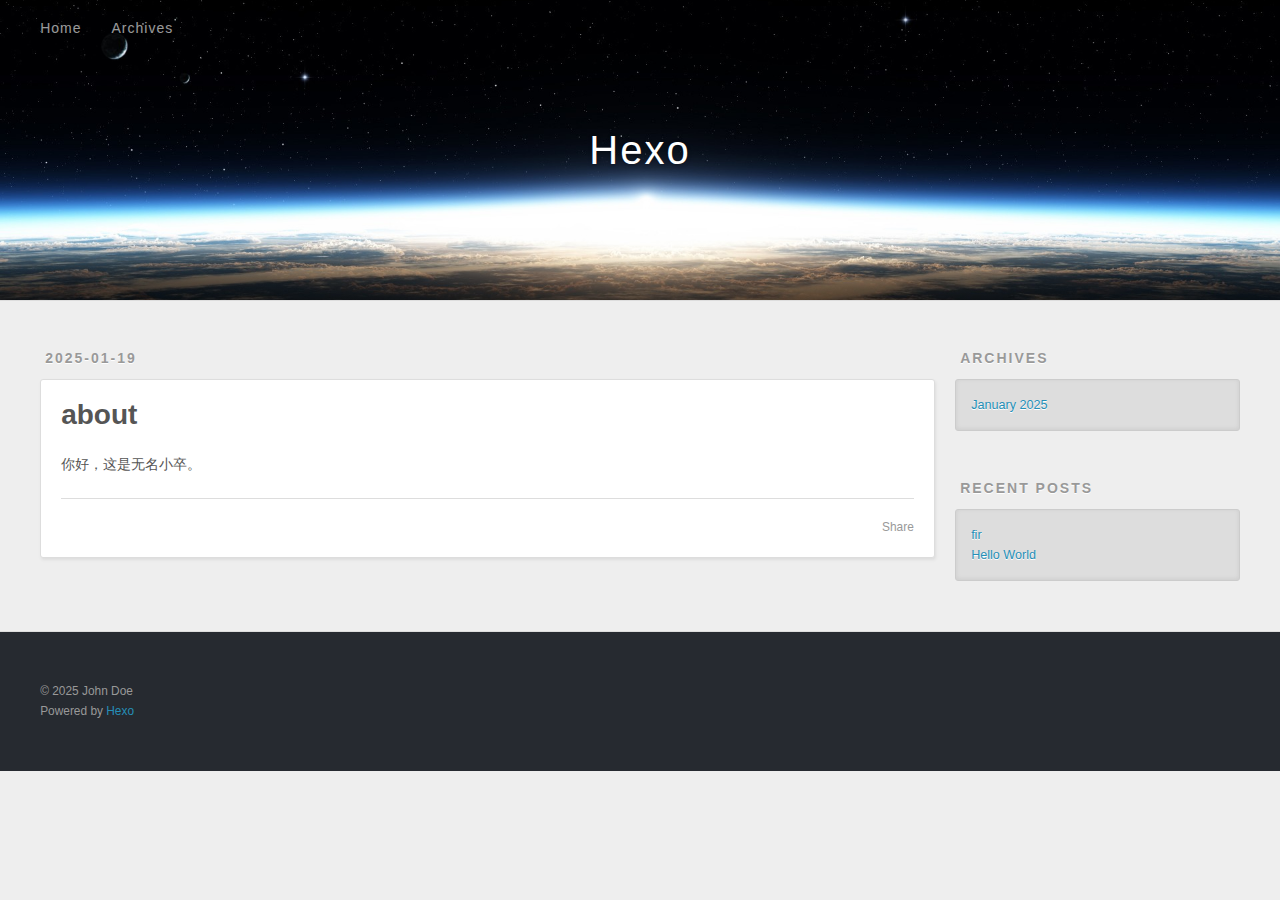
==== about/index.html @ 4dc83d2c "Site updated: 2025-01-19 17:12:19" ====
<!DOCTYPE html>
<html>
<head>
  <meta charset="utf-8">
  
  
  <title>about | Hexo</title>
  <meta name="viewport" content="width=device-width, initial-scale=1, shrink-to-fit=no">
  <meta name="description" content="你好，这是无名小卒。">
<meta property="og:type" content="website">
<meta property="og:title" content="about">
<meta property="og:url" content="http://example.com/about/index.html">
<meta property="og:site_name" content="Hexo">
<meta property="og:description" content="你好，这是无名小卒。">
<meta property="og:locale" content="en_US">
<meta property="article:published_time" content="2025-01-19T09:11:33.802Z">
<meta property="article:modified_time" content="2025-01-19T09:11:33.802Z">
<meta property="article:author" content="John Doe">
<meta name="twitter:card" content="summary">
  
    <link rel="alternate" href="/atom.xml" title="Hexo" type="application/atom+xml">
  
  
    <link rel="shortcut icon" href="/favicon.png">
  
  
  
<link rel="stylesheet" href="/css/style.css">

  
    
<link rel="stylesheet" href="/fancybox/jquery.fancybox.min.css">

  
  
<meta name="generator" content="Hexo 7.3.0"></head>

<body>
  <div id="container">
    <div id="wrap">
      <header id="header">
  <div id="banner"></div>
  <div id="header-outer" class="outer">
    <div id="header-title" class="inner">
      <h1 id="logo-wrap">
        <a href="/" id="logo">Hexo</a>
      </h1>
      
    </div>
    <div id="header-inner" class="inner">
      <nav id="main-nav">
        <a id="main-nav-toggle" class="nav-icon"><span class="fa fa-bars"></span></a>
        
          <a class="main-nav-link" href="/">Home</a>
        
          <a class="main-nav-link" href="/archives">Archives</a>
        
      </nav>
      <nav id="sub-nav">
        
        
          <a class="nav-icon" href="/atom.xml" title="RSS Feed"><span class="fa fa-rss"></span></a>
        
        <a class="nav-icon nav-search-btn" title="Search"><span class="fa fa-search"></span></a>
      </nav>
      <div id="search-form-wrap">
        <form action="//google.com/search" method="get" accept-charset="UTF-8" class="search-form"><input type="search" name="q" class="search-form-input" placeholder="Search"><button type="submit" class="search-form-submit">&#xF002;</button><input type="hidden" name="sitesearch" value="http://example.com"></form>
      </div>
    </div>
  </div>
</header>

      <div class="outer">
        <section id="main"><article id="about-" class="h-entry article article-type-about" itemprop="blogPost" itemscope itemtype="https://schema.org/BlogPosting">
  <div class="article-meta">
    <a href="/about/index.html" class="article-date">
  <time class="dt-published" datetime="2025-01-19T09:11:33.802Z" itemprop="datePublished">2025-01-19</time>
</a>
    
  </div>
  <div class="article-inner">
    
    
      <header class="article-header">
        
  
    <h1 class="p-name article-title" itemprop="headline name">
      about
    </h1>
  

      </header>
    
    <div class="e-content article-entry" itemprop="articleBody">
      
        <p>你好，这是无名小卒。</p>

      
    </div>
    <footer class="article-footer">
      <a data-url="http://example.com/about/index.html" data-id="cm63ef11t0000w0r588l9bhbb" data-title="about" class="article-share-link"><span class="fa fa-share">Share</span></a>
      
      
      
    </footer>
  </div>
  
    
  
</article>


</section>
        
          <aside id="sidebar">
  
    

  
    

  
    
  
    
  <div class="widget-wrap">
    <h3 class="widget-title">Archives</h3>
    <div class="widget">
      <ul class="archive-list"><li class="archive-list-item"><a class="archive-list-link" href="/archives/2025/01/">January 2025</a></li></ul>
    </div>
  </div>


  
    
  <div class="widget-wrap">
    <h3 class="widget-title">Recent Posts</h3>
    <div class="widget">
      <ul>
        
          <li>
            <a href="/2025/01/19/fir/">fir</a>
          </li>
        
          <li>
            <a href="/2025/01/18/hello-world/">Hello World</a>
          </li>
        
      </ul>
    </div>
  </div>

  
</aside>
        
      </div>
      <footer id="footer">
  
  <div class="outer">
    <div id="footer-info" class="inner">
      
      &copy; 2025 John Doe<br>
      Powered by <a href="https://hexo.io/" target="_blank">Hexo</a>
    </div>
  </div>
</footer>

    </div>
    <nav id="mobile-nav">
  
    <a href="/" class="mobile-nav-link">Home</a>
  
    <a href="/archives" class="mobile-nav-link">Archives</a>
  
</nav>
    


<script src="/js/jquery-3.6.4.min.js"></script>



  
<script src="/fancybox/jquery.fancybox.min.js"></script>




<script src="/js/script.js"></script>





  </div>
</body>
</html>
---- css/style.css ----
body {
  width: 100%;
}
body:before,
body:after {
  content: "";
  display: table;
}
body:after {
  clear: both;
}
html,
body,
div,
span,
applet,
object,
iframe,
h1,
h2,
h3,
h4,
h5,
h6,
p,
blockquote,
pre,
a,
abbr,
acronym,
address,
big,
cite,
code,
del,
dfn,
em,
img,
ins,
kbd,
q,
s,
samp,
small,
strike,
strong,
sub,
sup,
tt,
var,
dl,
dt,
dd,
ol,
ul,
li,
fieldset,
form,
label,
legend,
table,
caption,
tbody,
tfoot,
thead,
tr,
th,
td {
  margin: 0;
  padding: 0;
  border: 0;
  outline: 0;
  font-weight: inherit;
  font-style: inherit;
  font-family: inherit;
  font-size: 100%;
  vertical-align: baseline;
}
body {
  line-height: 1;
  color: #000;
  background: #fff;
}
ol,
ul {
  list-style: none;
}
table {
  border-collapse: separate;
  border-spacing: 0;
  vertical-align: middle;
}
caption,
th,
td {
  text-align: left;
  font-weight: normal;
  vertical-align: middle;
}
a img {
  border: none;
}
input,
button {
  margin: 0;
  padding: 0;
}
input::-moz-focus-inner,
button::-moz-focus-inner {
  border: 0;
  padding: 0;
}
html,
body,
#container {
  height: 100%;
}
body {
  background: #eee;
  font: 14px -apple-system, BlinkMacSystemFont, "Segoe UI", "Roboto", "Oxygen", "Ubuntu", "Cantarell", "Fira Sans", "Droid Sans", "Helvetica Neue", sans-serif;
  -webkit-text-size-adjust: 100%;
}
.outer {
  max-width: 1220px;
  margin: 0 auto;
  padding: 0 20px;
}
.outer:before,
.outer:after {
  content: "";
  display: table;
}
.outer:after {
  clear: both;
}
.inner {
  display: inline;
  float: left;
  width: 98.33333333333333%;
  margin: 0 0.833333333333333%;
}
.left,
.alignleft {
  float: left;
}
.right,
.alignright {
  float: right;
}
.clear {
  clear: both;
}
#container {
  position: relative;
}
.mobile-nav-on {
  overflow: hidden;
}
#wrap {
  height: 100%;
  width: 100%;
  position: absolute;
  top: 0;
  left: 0;
  -webkit-transition: 0.2s ease-out;
  -moz-transition: 0.2s ease-out;
  -ms-transition: 0.2s ease-out;
  transition: 0.2s ease-out;
  z-index: 1;
  background: #eee;
}
.mobile-nav-on #wrap {
  left: 280px;
}
@media screen and (min-width: 768px) {
  #main {
    display: inline;
    float: left;
    width: 73.33333333333333%;
    margin: 0 0.833333333333333%;
  }
}
.article-date,
.article-category-link,
.archive-year,
.widget-title {
  text-decoration: none;
  text-transform: uppercase;
  letter-spacing: 2px;
  color: #999;
  margin-bottom: 1em;
  margin-left: 5px;
  line-height: 1em;
  text-shadow: 0 1px #fff;
  font-weight: bold;
}
.article-inner,
.archive-article-inner {
  background: #fff;
  -webkit-box-shadow: 1px 2px 3px #ddd;
  box-shadow: 1px 2px 3px #ddd;
  border: 1px solid #ddd;
  border-radius: 3px;
}
.article-entry h1,
.widget h1 {
  font-size: 2em;
}
.article-entry h2,
.widget h2 {
  font-size: 1.5em;
}
.article-entry h3,
.widget h3 {
  font-size: 1.3em;
}
.article-entry h4,
.widget h4 {
  font-size: 1.2em;
}
.article-entry h5,
.widget h5 {
  font-size: 1em;
}
.article-entry h6,
.widget h6 {
  font-size: 1em;
  color: #999;
}
.article-entry hr,
.widget hr {
  border: 1px dashed #ddd;
}
.article-entry strong,
.widget strong {
  font-weight: bold;
}
.article-entry em,
.widget em,
.article-entry cite,
.widget cite {
  font-style: italic;
}
.article-entry sup,
.widget sup,
.article-entry sub,
.widget sub {
  font-size: 0.75em;
  line-height: 0;
  position: relative;
  vertical-align: baseline;
}
.article-entry sup,
.widget sup {
  top: -0.5em;
}
.article-entry sub,
.widget sub {
  bottom: -0.2em;
}
.article-entry small,
.widget small {
  font-size: 0.85em;
}
.article-entry acronym,
.widget acronym,
.article-entry abbr,
.widget abbr {
  border-bottom: 1px dotted;
}
.article-entry ul,
.widget ul,
.article-entry ol,
.widget ol,
.article-entry dl,
.widget dl {
  margin: 0 20px;
  line-height: 1.6em;
}
.article-entry ul ul,
.widget ul ul,
.article-entry ol ul,
.widget ol ul,
.article-entry ul ol,
.widget ul ol,
.article-entry ol ol,
.widget ol ol {
  margin-top: 0;
  margin-bottom: 0;
}
.article-entry ul,
.widget ul {
  list-style: disc;
}
.article-entry ol,
.widget ol {
  list-style: decimal;
}
.article-entry dt,
.widget dt {
  font-weight: bold;
}
#header {
  height: 300px;
  position: relative;
  border-bottom: 1px solid #ddd;
}
#header:before,
#header:after {
  content: "";
  position: absolute;
  left: 0;
  right: 0;
  height: 40px;
}
#header:before {
  top: 0;
  background: -webkit-linear-gradient(rgba(0,0,0,0.2), transparent);
  background: -moz-linear-gradient(rgba(0,0,0,0.2), transparent);
  background: -ms-linear-gradient(rgba(0,0,0,0.2), transparent);
  background: linear-gradient(rgba(0,0,0,0.2), transparent);
}
#header:after {
  bottom: 0;
  background: -webkit-linear-gradient(transparent, rgba(0,0,0,0.2));
  background: -moz-linear-gradient(transparent, rgba(0,0,0,0.2));
  background: -ms-linear-gradient(transparent, rgba(0,0,0,0.2));
  background: linear-gradient(transparent, rgba(0,0,0,0.2));
}
#header-outer {
  height: 100%;
  position: relative;
}
#header-inner {
  position: relative;
  overflow: hidden;
}
#banner {
  position: absolute;
  top: 0;
  left: 0;
  width: 100%;
  height: 100%;
  background: url("images/banner.jpg") center #000;
  background-size: cover;
  z-index: -1;
}
#header-title {
  text-align: center;
  height: 40px;
  position: absolute;
  top: 50%;
  left: 0;
  margin-top: -20px;
}
#logo,
#subtitle {
  text-decoration: none;
  color: #fff;
  font-weight: 300;
  text-shadow: 0 1px 4px rgba(0,0,0,0.3);
}
#logo {
  font-size: 40px;
  line-height: 40px;
  letter-spacing: 2px;
}
#subtitle {
  font-size: 16px;
  line-height: 16px;
  letter-spacing: 1px;
}
#subtitle-wrap {
  margin-top: 16px;
}
#main-nav {
  float: left;
  margin-left: -15px;
}
.nav-icon,
.main-nav-link {
  float: left;
  color: #fff;
  opacity: 0.6;
  text-decoration: none;
  text-shadow: 0 1px rgba(0,0,0,0.2);
  -webkit-transition: opacity 0.2s;
  -moz-transition: opacity 0.2s;
  -ms-transition: opacity 0.2s;
  transition: opacity 0.2s;
  display: block;
  padding: 20px 15px;
}
.nav-icon:hover,
.main-nav-link:hover {
  opacity: 1;
}
.nav-icon {
  text-align: center;
  font-size: 14px;
  width: 14px;
  height: 14px;
  padding: 20px 15px;
  position: relative;
  cursor: pointer;
}
.main-nav-link {
  font-weight: 300;
  letter-spacing: 1px;
}
@media screen and (max-width: 479px) {
  .main-nav-link {
    display: none;
  }
}
#main-nav-toggle {
  display: none;
}
@media screen and (max-width: 479px) {
  #main-nav-toggle {
    display: block;
  }
}
#sub-nav {
  float: right;
  margin-right: -15px;
}
#search-form-wrap {
  position: absolute;
  top: 15px;
  width: 150px;
  height: 30px;
  right: -150px;
  opacity: 0;
  -webkit-transition: 0.2s ease-out;
  -moz-transition: 0.2s ease-out;
  -ms-transition: 0.2s ease-out;
  transition: 0.2s ease-out;
}
#search-form-wrap.on {
  opacity: 1;
  right: 0;
}
@media screen and (max-width: 479px) {
  #search-form-wrap {
    width: 100%;
    right: -100%;
  }
}
.search-form {
  position: absolute;
  top: 0;
  left: 0;
  right: 0;
  background: #fff;
  padding: 5px 15px;
  border-radius: 15px;
  -webkit-box-shadow: 0 0 10px rgba(0,0,0,0.3);
  box-shadow: 0 0 10px rgba(0,0,0,0.3);
}
.search-form-input {
  border: none;
  background: none;
  color: #555;
  width: 100%;
  font: 13px -apple-system, BlinkMacSystemFont, "Segoe UI", "Roboto", "Oxygen", "Ubuntu", "Cantarell", "Fira Sans", "Droid Sans", "Helvetica Neue", sans-serif;
  outline: none;
}
.search-form-input::-webkit-search-results-decoration,
.search-form-input::-webkit-search-cancel-button {
  -webkit-appearance: none;
}
.search-form-submit {
  position: absolute;
  top: 50%;
  right: 10px;
  margin-top: -7px;
  font: 13px ForkAwesome;
  border: none;
  background: none;
  color: #bbb;
  cursor: pointer;
}
.search-form-submit:hover,
.search-form-submit:focus {
  color: #777;
}
.article {
  margin: 50px 0;
}
.article-inner {
  overflow: hidden;
}
.article-meta:before,
.article-meta:after {
  content: "";
  display: table;
}
.article-meta:after {
  clear: both;
}
.article-date {
  float: left;
}
.article-category {
  float: left;
  line-height: 1em;
  color: #ccc;
  text-shadow: 0 1px #fff;
  margin-left: 8px;
}
.article-category:before {
  content: "\2022";
}
.article-category-link {
  margin: 0 12px 1em;
}
.article-header {
  padding: 20px 20px 0;
}
.article-title {
  text-decoration: none;
  font-size: 2em;
  font-weight: bold;
  color: #555;
  line-height: 1.1em;
  -webkit-transition: color 0.2s;
  -moz-transition: color 0.2s;
  -ms-transition: color 0.2s;
  transition: color 0.2s;
}
a.article-title:hover {
  color: #258fb8;
}
.article-entry {
  color: #555;
  padding: 0 20px;
}
.article-entry:before,
.article-entry:after {
  content: "";
  display: table;
}
.article-entry:after {
  clear: both;
}
.article-entry p,
.article-entry table {
  line-height: 1.6em;
  margin: 1.6em 0;
}
.article-entry h1,
.article-entry h2,
.article-entry h3,
.article-entry h4,
.article-entry h5,
.article-entry h6 {
  font-weight: bold;
}
.article-entry h1,
.article-entry h2,
.article-entry h3,
.article-entry h4,
.article-entry h5,
.article-entry h6 {
  line-height: 1.1em;
  margin: 1.1em 0;
}
.article-entry a {
  color: #258fb8;
  text-decoration: none;
}
.article-entry a:hover {
  text-decoration: underline;
}
.article-entry ul,
.article-entry ol,
.article-entry dl {
  margin-top: 1.6em;
  margin-bottom: 1.6em;
}
.article-entry img,
.article-entry video {
  max-width: 100%;
  height: auto;
  display: block;
  margin: auto;
}
.article-entry iframe {
  border: none;
}
.article-entry table {
  width: 100%;
  border-collapse: collapse;
  border-spacing: 0;
}
.article-entry th {
  font-weight: bold;
  border-bottom: 3px solid #ddd;
  padding-bottom: 0.5em;
}
.article-entry td {
  border-bottom: 1px solid #ddd;
  padding: 10px 0;
}
.article-entry blockquote {
  font-family: Georgia, "Times New Roman", serif;
  margin: 1.6em 20px;
  text-align: center;
}
.article-entry blockquote footer {
  font-size: 14px;
  margin: 1.6em 0;
  font-family: -apple-system, BlinkMacSystemFont, "Segoe UI", "Roboto", "Oxygen", "Ubuntu", "Cantarell", "Fira Sans", "Droid Sans", "Helvetica Neue", sans-serif;
}
.article-entry blockquote footer cite:before {
  content: "—";
  padding: 0 0.5em;
}
.article-entry .pullquote {
  text-align: left;
  width: 45%;
  margin: 0;
}
.article-entry .pullquote.left {
  margin-left: 0.5em;
  margin-right: 1em;
}
.article-entry .pullquote.right {
  margin-right: 0.5em;
  margin-left: 1em;
}
.article-entry .caption {
  color: #999;
  display: block;
  font-size: 0.9em;
  margin-top: 0.5em;
  position: relative;
  text-align: center;
}
.article-entry .video-container {
  position: relative;
  padding-top: 56.25%;
  height: 0;
  overflow: hidden;
}
.article-entry .video-container iframe,
.article-entry .video-container object,
.article-entry .video-container embed {
  position: absolute;
  top: 0;
  left: 0;
  width: 100%;
  height: 100%;
  margin-top: 0;
}
.article-more-link a {
  display: inline-block;
  line-height: 1em;
  padding: 6px 15px;
  border-radius: 15px;
  background: #eee;
  color: #999;
  text-shadow: 0 1px #fff;
  text-decoration: none;
}
.article-more-link a:hover {
  background: #258fb8;
  color: #fff;
  text-decoration: none;
  text-shadow: 0 1px #1e7293;
}
.article-footer {
  font-size: 0.85em;
  line-height: 1.6em;
  border-top: 1px solid #ddd;
  padding-top: 1.6em;
  margin: 0 20px 20px;
}
.article-footer:before,
.article-footer:after {
  content: "";
  display: table;
}
.article-footer:after {
  clear: both;
}
.article-footer a {
  color: #999;
  text-decoration: none;
}
.article-footer a:hover {
  color: #555;
}
.article-tag-list-item {
  float: left;
  margin-right: 10px;
}
.article-tag-list-link:before {
  content: "#";
}
.article-comment-link {
  float: right;
}
.article-comment-link:before {
  padding-right: 8px;
}
.article-share-link {
  cursor: pointer;
  float: right;
  margin-left: 20px;
}
.article-share-link:before {
  padding-right: 6px;
}
#article-nav {
  position: relative;
}
#article-nav:before,
#article-nav:after {
  content: "";
  display: table;
}
#article-nav:after {
  clear: both;
}
@media screen and (min-width: 768px) {
  #article-nav {
    margin: 50px 0;
  }
  #article-nav:before {
    width: 8px;
    height: 8px;
    position: absolute;
    top: 50%;
    left: 50%;
    margin-top: -4px;
    margin-left: -4px;
    content: "";
    border-radius: 50%;
    background: #ddd;
    -webkit-box-shadow: 0 1px 2px #fff;
    box-shadow: 0 1px 2px #fff;
  }
}
.article-nav-link-wrap {
  text-decoration: none;
  text-shadow: 0 1px #fff;
  color: #999;
  -webkit-box-sizing: border-box;
  -moz-box-sizing: border-box;
  box-sizing: border-box;
  margin-top: 50px;
  text-align: center;
  display: block;
}
.article-nav-link-wrap:hover {
  color: #555;
}
@media screen and (min-width: 768px) {
  .article-nav-link-wrap {
    width: 50%;
    margin-top: 0;
  }
}
@media screen and (min-width: 768px) {
  #article-nav-newer {
    float: left;
    text-align: right;
    padding-right: 20px;
  }
}
@media screen and (min-width: 768px) {
  #article-nav-older {
    float: right;
    text-align: left;
    padding-left: 20px;
  }
}
.article-nav-caption {
  text-transform: uppercase;
  letter-spacing: 2px;
  color: #ddd;
  line-height: 1em;
  font-weight: bold;
}
#article-nav-newer .article-nav-caption {
  margin-right: -2px;
}
.article-nav-title {
  font-size: 0.85em;
  line-height: 1.6em;
  margin-top: 0.5em;
}
.article-share-box {
  position: absolute;
  display: none;
  background: #fff;
  -webkit-box-shadow: 1px 2px 10px rgba(0,0,0,0.2);
  box-shadow: 1px 2px 10px rgba(0,0,0,0.2);
  border-radius: 3px;
  margin-left: -145px;
  overflow: hidden;
  z-index: 1;
}
.article-share-box.on {
  display: block;
}
.article-share-input {
  width: 100%;
  background: none;
  -webkit-box-sizing: border-box;
  -moz-box-sizing: border-box;
  box-sizing: border-box;
  font: 14px -apple-system, BlinkMacSystemFont, "Segoe UI", "Roboto", "Oxygen", "Ubuntu", "Cantarell", "Fira Sans", "Droid Sans", "Helvetica Neue", sans-serif;
  padding: 0 15px;
  color: #555;
  outline: none;
  border: 1px solid #ddd;
  border-radius: 3px 3px 0 0;
  height: 36px;
  line-height: 36px;
}
.article-share-links {
  background: #eee;
}
.article-share-links:before,
.article-share-links:after {
  content: "";
  display: table;
}
.article-share-links:after {
  clear: both;
}
.article-share-twitter,
.article-share-facebook,
.article-share-pinterest,
.article-share-linkedin {
  width: 50px;
  height: 36px;
  display: block;
  float: left;
  position: relative;
  color: #999;
  text-shadow: 0 1px #fff;
}
.article-share-twitter:before,
.article-share-facebook:before,
.article-share-pinterest:before,
.article-share-linkedin:before {
  font-size: 20px;
  width: 20px;
  height: 20px;
  position: absolute;
  top: 50%;
  left: 50%;
  margin-top: -10px;
  margin-left: -10px;
  text-align: center;
}
.article-share-twitter:hover,
.article-share-facebook:hover,
.article-share-pinterest:hover,
.article-share-linkedin:hover {
  color: #fff;
}
.article-share-twitter:hover {
  background: #00aced;
  text-shadow: 0 1px #008abe;
}
.article-share-facebook:hover {
  background: #3b5998;
  text-shadow: 0 1px #2f477a;
}
.article-share-pinterest:hover {
  background: #cb2027;
  text-shadow: 0 1px #a21a1f;
}
.article-share-linkedin:hover {
  background: #0077b5;
  text-shadow: 0 1px #005f91;
}
.article-gallery {
  background: #000;
  position: relative;
}
.article-gallery-photos {
  position: relative;
  overflow: hidden;
}
.article-gallery-img {
  display: none;
  max-width: 100%;
}
.article-gallery-img:first-child {
  display: block;
}
.article-gallery-img.loaded {
  position: absolute;
  display: block;
}
.article-gallery-img img {
  display: block;
  max-width: 100%;
  margin: 0 auto;
}
#comments {
  background: #fff;
  -webkit-box-shadow: 1px 2px 3px #ddd;
  box-shadow: 1px 2px 3px #ddd;
  padding: 20px;
  border: 1px solid #ddd;
  border-radius: 3px;
  margin: 50px 0;
}
#comments a {
  color: #258fb8;
}
.archives-wrap {
  margin: 50px 0;
}
.archives:before,
.archives:after {
  content: "";
  display: table;
}
.archives:after {
  clear: both;
}
.archive-year-wrap {
  margin-bottom: 1em;
}
.archives {
  -webkit-column-gap: 10px;
  -moz-column-gap: 10px;
  column-gap: 10px;
}
@media screen and (min-width: 480px) and (max-width: 767px) {
  .archives {
    -webkit-column-count: 2;
    -moz-column-count: 2;
    column-count: 2;
  }
}
@media screen and (min-width: 768px) {
  .archives {
    -webkit-column-count: 3;
    -moz-column-count: 3;
    column-count: 3;
  }
}
.archive-article {
  -webkit-column-break-inside: avoid;
  page-break-inside: avoid;
  overflow: hidden;
  break-inside: avoid-column;
}
.archive-article-inner {
  padding: 10px;
  margin-bottom: 15px;
}
.archive-article-title {
  text-decoration: none;
  font-weight: bold;
  color: #555;
  -webkit-transition: color 0.2s;
  -moz-transition: color 0.2s;
  -ms-transition: color 0.2s;
  transition: color 0.2s;
  line-height: 1.6em;
}
.archive-article-title:hover {
  color: #258fb8;
}
.archive-article-footer {
  margin-top: 1em;
}
.archive-article-date {
  color: #999;
  text-decoration: none;
  font-size: 0.85em;
  line-height: 1em;
  margin-bottom: 0.5em;
  display: block;
}
#page-nav {
  margin: 50px auto;
  background: #fff;
  -webkit-box-shadow: 1px 2px 3px #ddd;
  box-shadow: 1px 2px 3px #ddd;
  border: 1px solid #ddd;
  border-radius: 3px;
  text-align: center;
  color: #999;
  overflow: hidden;
}
#page-nav:before,
#page-nav:after {
  content: "";
  display: table;
}
#page-nav:after {
  clear: both;
}
#page-nav a,
#page-nav span {
  padding: 10px 20px;
  line-height: 1;
  height: 2ex;
}
#page-nav a {
  color: #999;
  text-decoration: none;
}
#page-nav a:hover {
  background: #999;
  color: #fff;
}
#page-nav .prev {
  float: left;
}
#page-nav .next {
  float: right;
}
#page-nav .page-number {
  display: inline-block;
}
@media screen and (max-width: 479px) {
  #page-nav .page-number {
    display: none;
  }
}
#page-nav .current {
  color: #555;
  font-weight: bold;
}
#page-nav .space {
  color: #ddd;
}
#footer {
  background: #262a30;
  padding: 50px 0;
  border-top: 1px solid #ddd;
  color: #999;
}
#footer a {
  color: #258fb8;
  text-decoration: none;
}
#footer a:hover {
  text-decoration: underline;
}
#footer-info {
  line-height: 1.6em;
  font-size: 0.85em;
}
.article-entry pre,
.article-entry .highlight {
  background: #2d2d2d;
  margin: 0 -20px;
  padding: 15px 20px;
  border-style: solid;
  border-color: #ddd;
  border-width: 1px 0;
  overflow: auto;
  color: #ccc;
  line-height: 22.400000000000002px;
}
.article-entry .highlight .gutter pre,
.article-entry .gist .gist-file .gist-data .line-numbers {
  color: #666;
  font-size: 0.85em;
}
.article-entry pre,
.article-entry code {
  font-family: "Source Code Pro", Consolas, Monaco, Menlo, Consolas, monospace;
}
.article-entry code {
  background: #eee;
  text-shadow: 0 1px #fff;
  padding: 0 0.3em;
}
.article-entry pre code {
  background: none;
  text-shadow: none;
  padding: 0;
}
.article-entry .highlight pre {
  border: none;
  margin: 0;
  padding: 0;
}
.article-entry .highlight table {
  margin: 0;
  width: auto;
}
.article-entry .highlight td {
  border: none;
  padding: 0;
}
.article-entry .highlight figcaption {
  font-size: 0.85em;
  color: #999;
  line-height: 1em;
  margin-bottom: 1em;
}
.article-entry .highlight figcaption:before,
.article-entry .highlight figcaption:after {
  content: "";
  display: table;
}
.article-entry .highlight figcaption:after {
  clear: both;
}
.article-entry .highlight figcaption a {
  float: right;
}
.article-entry .highlight .gutter {
  -moz-user-select: none;
  -ms-user-select: none;
  -webkit-user-select: none;
  -webkit-user-select: none;
  -moz-user-select: none;
  -ms-user-select: none;
  user-select: none;
}
.article-entry .highlight .gutter pre {
  text-align: right;
  padding-right: 20px;
}
.article-entry .highlight .line {
  height: 22.400000000000002px;
}
.article-entry .highlight .line.marked {
  background: #515151;
}
.article-entry .gist {
  margin: 0 -20px;
  border-style: solid;
  border-color: #ddd;
  border-width: 1px 0;
  background: #2d2d2d;
  padding: 15px 20px 15px 0;
}
.article-entry .gist .gist-file {
  border: none;
  font-family: "Source Code Pro", Consolas, Monaco, Menlo, Consolas, monospace;
  margin: 0;
}
.article-entry .gist .gist-file .gist-data {
  background: none;
  border: none;
}
.article-entry .gist .gist-file .gist-data .line-numbers {
  background: none;
  border: none;
  padding: 0 20px 0 0;
}
.article-entry .gist .gist-file .gist-data .line-data {
  padding: 0 !important;
}
.article-entry .gist .gist-file .highlight {
  margin: 0;
  padding: 0;
  border: none;
}
.article-entry .gist .gist-file .gist-meta {
  background: #2d2d2d;
  color: #999;
  font: 0.85em -apple-system, BlinkMacSystemFont, "Segoe UI", "Roboto", "Oxygen", "Ubuntu", "Cantarell", "Fira Sans", "Droid Sans", "Helvetica Neue", sans-serif;
  text-shadow: 0 0;
  padding: 0;
  margin-top: 1em;
  margin-left: 20px;
}
.article-entry .gist .gist-file .gist-meta a {
  color: #258fb8;
  font-weight: normal;
}
.article-entry .gist .gist-file .gist-meta a:hover {
  text-decoration: underline;
}
pre .comment,
pre .title {
  color: #999;
}
pre .variable,
pre .attribute,
pre .tag,
pre .regexp,
pre .ruby .constant,
pre .xml .tag .title,
pre .xml .pi,
pre .xml .doctype,
pre .html .doctype,
pre .css .id,
pre .css .class,
pre .css .pseudo {
  color: #f2777a;
}
pre .number,
pre .preprocessor,
pre .built_in,
pre .literal,
pre .params,
pre .constant {
  color: #f99157;
}
pre .class,
pre .ruby .class .title,
pre .css .rules .attribute {
  color: #9c9;
}
pre .string,
pre .value,
pre .inheritance,
pre .header,
pre .ruby .symbol,
pre .xml .cdata {
  color: #9c9;
}
pre .css .hexcolor {
  color: #6cc;
}
pre .function,
pre .python .decorator,
pre .python .title,
pre .ruby .function .title,
pre .ruby .title .keyword,
pre .perl .sub,
pre .javascript .title,
pre .coffeescript .title {
  color: #69c;
}
pre .keyword,
pre .javascript .function {
  color: #c9c;
}
@media screen and (max-width: 479px) {
  #mobile-nav {
    position: absolute;
    top: 0;
    left: 0;
    width: 280px;
    height: 100%;
    background: #191919;
    border-right: 1px solid #fff;
  }
}
@media screen and (max-width: 479px) {
  .mobile-nav-link {
    display: block;
    color: #999;
    text-decoration: none;
    padding: 15px 20px;
    font-weight: bold;
  }
  .mobile-nav-link:hover {
    color: #fff;
  }
}
@media screen and (min-width: 768px) {
  #sidebar {
    display: inline;
    float: left;
    width: 23.333333333333332%;
    margin: 0 0.833333333333333%;
  }
}
.widget-wrap {
  margin: 50px 0;
}
.widget {
  color: #777;
  text-shadow: 0 1px #fff;
  background: #ddd;
  -webkit-box-shadow: 0 -1px 4px #ccc inset;
  box-shadow: 0 -1px 4px #ccc inset;
  border: 1px solid #ccc;
  padding: 15px;
  border-radius: 3px;
}
.widget a {
  color: #258fb8;
  text-decoration: none;
}
.widget a:hover {
  text-decoration: underline;
}
.widget ul ul,
.widget ol ul,
.widget dl ul,
.widget ul ol,
.widget ol ol,
.widget dl ol,
.widget ul dl,
.widget ol dl,
.widget dl dl {
  margin-left: 15px;
  list-style: disc;
}
.widget {
  line-height: 1.6em;
  word-wrap: break-word;
  font-size: 0.9em;
}
.widget ul,
.widget ol {
  list-style: none;
  margin: 0;
}
.widget ul ul,
.widget ol ul,
.widget ul ol,
.widget ol ol {
  margin: 0 20px;
}
.widget ul ul,
.widget ol ul {
  list-style: disc;
}
.widget ul ol,
.widget ol ol {
  list-style: decimal;
}
.category-list-count,
.tag-list-count,
.archive-list-count {
  padding-left: 5px;
  color: #999;
  font-size: 0.85em;
}
.category-list-count:before,
.tag-list-count:before,
.archive-list-count:before {
  content: "(";
}
.category-list-count:after,
.tag-list-count:after,
.archive-list-count:after {
  content: ")";
}
.tagcloud a {
  margin-right: 5px;
  display: inline-block;
}
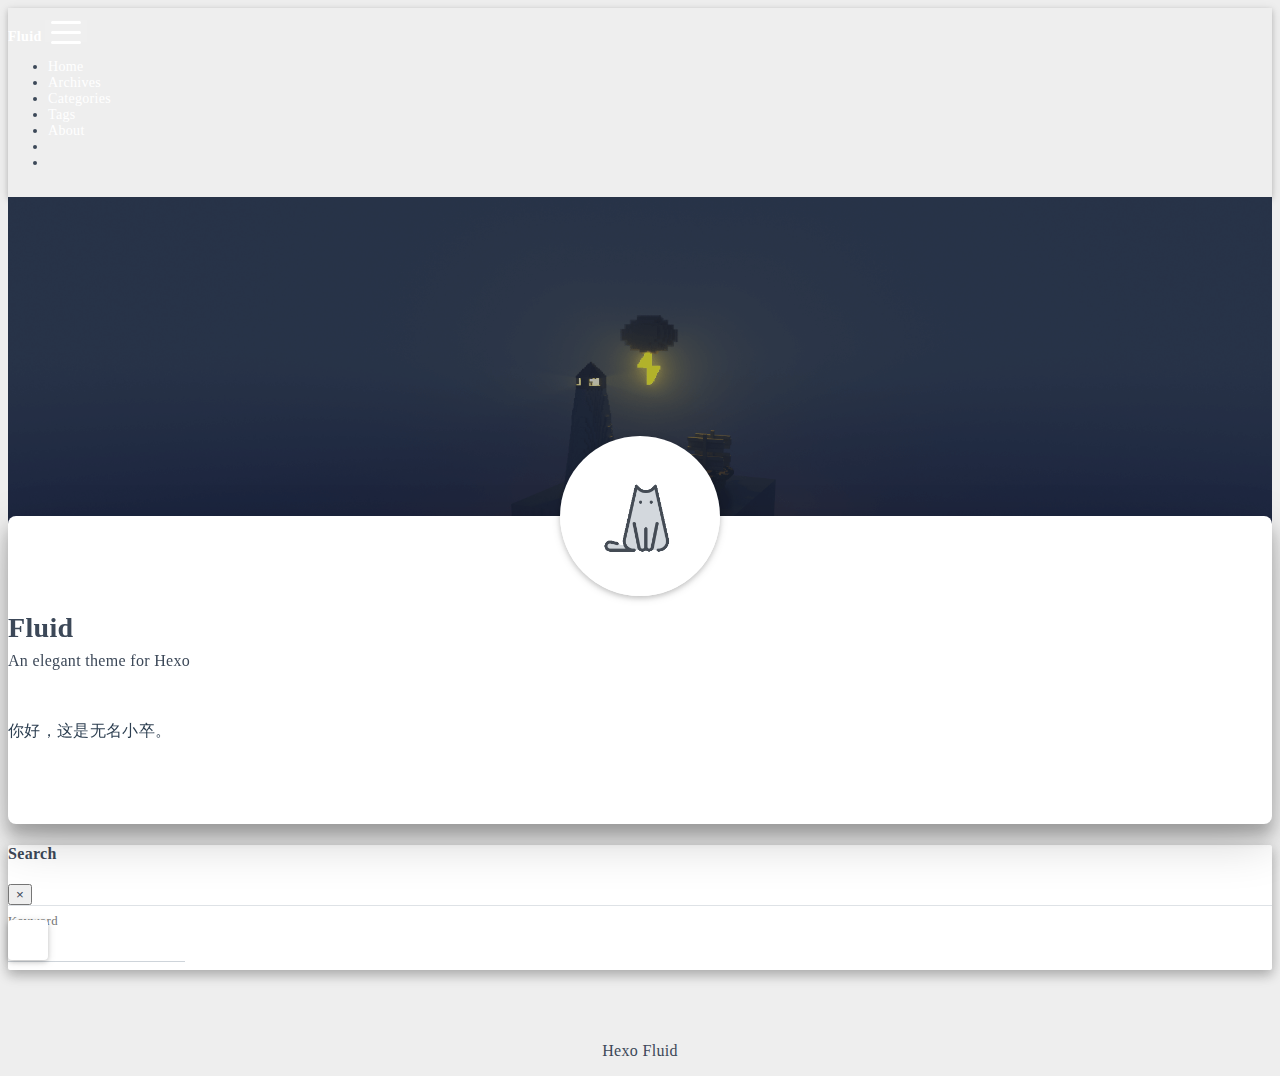
==== commit 0e2cd55c: "Site updated: 2025-01-19 17:24:24" ====
--- a/about/index.html
+++ b/about/index.html
@@ -1,14 +1,27 @@
+
+
 <!DOCTYPE html>
-<html>
+<html lang="en" data-default-color-scheme=auto>
+
+
+
 <head>
-  <meta charset="utf-8">
-  
-  
-  <title>about | Hexo</title>
-  <meta name="viewport" content="width=device-width, initial-scale=1, shrink-to-fit=no">
-  <meta name="description" content="你好，这是无名小卒。">
+  <meta charset="UTF-8">
+
+  <link rel="apple-touch-icon" sizes="76x76" href="/img/fluid.png">
+  <link rel="icon" href="/img/fluid.png">
+  
+
+  <meta name="viewport" content="width=device-width, initial-scale=1.0, maximum-scale=5.0, shrink-to-fit=no">
+  <meta http-equiv="x-ua-compatible" content="ie=edge">
+  
+  <meta name="theme-color" content="#2f4154">
+  <meta name="author" content="John Doe">
+  <meta name="keywords" content="">
+  
+    <meta name="description" content="你好，这是无名小卒。">
 <meta property="og:type" content="website">
-<meta property="og:title" content="about">
+<meta property="og:title" content="About">
 <meta property="og:url" content="http://example.com/about/index.html">
 <meta property="og:site_name" content="Hexo">
 <meta property="og:description" content="你好，这是无名小卒。">
@@ -16,182 +29,456 @@
 <meta property="article:published_time" content="2025-01-19T09:11:33.802Z">
 <meta property="article:modified_time" content="2025-01-19T09:11:33.802Z">
 <meta property="article:author" content="John Doe">
-<meta name="twitter:card" content="summary">
-  
-    <link rel="alternate" href="/atom.xml" title="Hexo" type="application/atom+xml">
-  
-  
-    <link rel="shortcut icon" href="/favicon.png">
-  
-  
-  
-<link rel="stylesheet" href="/css/style.css">
-
-  
-    
-<link rel="stylesheet" href="/fancybox/jquery.fancybox.min.css">
-
-  
+<meta name="twitter:card" content="summary_large_image">
+  
+  
+  
+  <title>About - Hexo</title>
+
+  <link  rel="stylesheet" href="https://lib.baomitu.com/twitter-bootstrap/4.6.1/css/bootstrap.min.css" />
+
+
+
+  <link  rel="stylesheet" href="https://lib.baomitu.com/github-markdown-css/4.0.0/github-markdown.min.css" />
+
+  <link  rel="stylesheet" href="https://lib.baomitu.com/hint.css/2.7.0/hint.min.css" />
+
+  <link  rel="stylesheet" href="https://lib.baomitu.com/fancybox/3.5.7/jquery.fancybox.min.css" />
+
+
+
+<!-- 主题依赖的图标库，不要自行修改 -->
+<!-- Do not modify the link that theme dependent icons -->
+
+<link rel="stylesheet" href="//at.alicdn.com/t/c/font_1749284_5i9bdhy70f8.css">
+
+
+
+<link rel="stylesheet" href="//at.alicdn.com/t/c/font_1736178_k526ubmyhba.css">
+
+
+<link  rel="stylesheet" href="/css/main.css" />
+
+
+  <link id="highlight-css" rel="stylesheet" href="/css/highlight.css" />
+  
+    <link id="highlight-css-dark" rel="stylesheet" href="/css/highlight-dark.css" />
+  
+
+
+
+
+  <script id="fluid-configs">
+    var Fluid = window.Fluid || {};
+    Fluid.ctx = Object.assign({}, Fluid.ctx)
+    var CONFIG = {"hostname":"example.com","root":"/","version":"1.9.8","typing":{"enable":true,"typeSpeed":70,"cursorChar":"_","loop":false,"scope":[]},"anchorjs":{"enable":true,"element":"h1,h2,h3,h4,h5,h6","placement":"left","visible":"hover","icon":""},"progressbar":{"enable":true,"height_px":3,"color":"#29d","options":{"showSpinner":false,"trickleSpeed":100}},"code_language":{"enable":true,"default":"TEXT"},"copy_btn":true,"image_caption":{"enable":true},"image_zoom":{"enable":true,"img_url_replace":["",""]},"toc":{"enable":true,"placement":"right","headingSelector":"h1,h2,h3,h4,h5,h6","collapseDepth":0},"lazyload":{"enable":true,"loading_img":"/img/loading.gif","onlypost":false,"offset_factor":2},"web_analytics":{"enable":false,"follow_dnt":true,"baidu":null,"google":{"measurement_id":null},"tencent":{"sid":null,"cid":null},"leancloud":{"app_id":null,"app_key":null,"server_url":null,"path":"window.location.pathname","ignore_local":false},"umami":{"src":null,"website_id":null,"domains":null,"start_time":"2024-01-01T00:00:00.000Z","token":null,"api_server":null}},"search_path":"/local-search.xml","include_content_in_search":true};
+
+    if (CONFIG.web_analytics.follow_dnt) {
+      var dntVal = navigator.doNotTrack || window.doNotTrack || navigator.msDoNotTrack;
+      Fluid.ctx.dnt = dntVal && (dntVal.startsWith('1') || dntVal.startsWith('yes') || dntVal.startsWith('on'));
+    }
+  </script>
+  <script  src="/js/utils.js" ></script>
+  <script  src="/js/color-schema.js" ></script>
+  
+
+
   
 <meta name="generator" content="Hexo 7.3.0"></head>
 
+
 <body>
-  <div id="container">
-    <div id="wrap">
-      <header id="header">
-  <div id="banner"></div>
-  <div id="header-outer" class="outer">
-    <div id="header-title" class="inner">
-      <h1 id="logo-wrap">
-        <a href="/" id="logo">Hexo</a>
-      </h1>
-      
+  
+
+  <header>
+    
+
+<div class="header-inner" style="height: 60vh;">
+  <nav id="navbar" class="navbar fixed-top  navbar-expand-lg navbar-dark scrolling-navbar">
+  <div class="container">
+    <a class="navbar-brand" href="/">
+      <strong>Fluid</strong>
+    </a>
+
+    <button id="navbar-toggler-btn" class="navbar-toggler" type="button" data-toggle="collapse"
+            data-target="#navbarSupportedContent"
+            aria-controls="navbarSupportedContent" aria-expanded="false" aria-label="Toggle navigation">
+      <div class="animated-icon"><span></span><span></span><span></span></div>
+    </button>
+
+    <!-- Collapsible content -->
+    <div class="collapse navbar-collapse" id="navbarSupportedContent">
+      <ul class="navbar-nav ml-auto text-center">
+        
+          
+          
+          
+          
+            <li class="nav-item">
+              <a class="nav-link" href="/" target="_self">
+                <i class="iconfont icon-home-fill"></i>
+                <span>Home</span>
+              </a>
+            </li>
+          
+        
+          
+          
+          
+          
+            <li class="nav-item">
+              <a class="nav-link" href="/archives/" target="_self">
+                <i class="iconfont icon-archive-fill"></i>
+                <span>Archives</span>
+              </a>
+            </li>
+          
+        
+          
+          
+          
+          
+            <li class="nav-item">
+              <a class="nav-link" href="/categories/" target="_self">
+                <i class="iconfont icon-category-fill"></i>
+                <span>Categories</span>
+              </a>
+            </li>
+          
+        
+          
+          
+          
+          
+            <li class="nav-item">
+              <a class="nav-link" href="/tags/" target="_self">
+                <i class="iconfont icon-tags-fill"></i>
+                <span>Tags</span>
+              </a>
+            </li>
+          
+        
+          
+          
+          
+          
+            <li class="nav-item">
+              <a class="nav-link" href="/about/" target="_self">
+                <i class="iconfont icon-user-fill"></i>
+                <span>About</span>
+              </a>
+            </li>
+          
+        
+        
+          <li class="nav-item" id="search-btn">
+            <a class="nav-link" target="_self" href="javascript:;" data-toggle="modal" data-target="#modalSearch" aria-label="Search">
+              <i class="iconfont icon-search"></i>
+            </a>
+          </li>
+          
+        
+        
+          <li class="nav-item" id="color-toggle-btn">
+            <a class="nav-link" target="_self" href="javascript:;" aria-label="Color Toggle">
+              <i class="iconfont icon-dark" id="color-toggle-icon"></i>
+            </a>
+          </li>
+        
+      </ul>
     </div>
-    <div id="header-inner" class="inner">
-      <nav id="main-nav">
-        <a id="main-nav-toggle" class="nav-icon"><span class="fa fa-bars"></span></a>
-        
-          <a class="main-nav-link" href="/">Home</a>
-        
-          <a class="main-nav-link" href="/archives">Archives</a>
-        
-      </nav>
-      <nav id="sub-nav">
-        
-        
-          <a class="nav-icon" href="/atom.xml" title="RSS Feed"><span class="fa fa-rss"></span></a>
-        
-        <a class="nav-icon nav-search-btn" title="Search"><span class="fa fa-search"></span></a>
-      </nav>
-      <div id="search-form-wrap">
-        <form action="//google.com/search" method="get" accept-charset="UTF-8" class="search-form"><input type="search" name="q" class="search-form-input" placeholder="Search"><button type="submit" class="search-form-submit">&#xF002;</button><input type="hidden" name="sitesearch" value="http://example.com"></form>
+  </div>
+</nav>
+
+  
+
+<div id="banner" class="banner" parallax=true
+     style="background: url('/img/default.png') no-repeat center center; background-size: cover;">
+  <div class="full-bg-img">
+    <div class="mask flex-center" style="background-color: rgba(0, 0, 0, 0.3)">
+      <div class="banner-text text-center fade-in-up">
+        <div class="h2">
+          
+            <span id="subtitle" data-typed-text="About"></span>
+          
+        </div>
+
+        
+      </div>
+
+      
+    </div>
+  </div>
+</div>
+
+</div>
+
+  </header>
+
+  <main>
+    
+      <div class="container nopadding-x-md">
+        <div id="board"
+          >
+          
+            <div class="about-avatar">
+              <img src="/img/avatar.png" srcset="/img/loading.gif" lazyload class="img-fluid" alt="avatar">
+            </div>
+          
+          <div class="container">
+            <div class="row">
+              <div class="col-12 col-md-10 m-auto">
+                
+
+<div class="text-center">
+  <div class="about-info">
+    <div class="about-name">Fluid</div>
+    <div class="about-intro">An elegant theme for Hexo</div>
+    <div class="about-icons">
+      
+        
+        
+        
+        <a href=https://github.com class="
+           hint--bottom hint--rounded"
+           aria-label="GitHub"
+           target="_blank"
+        >
+          <i class="iconfont icon-github-fill" aria-hidden="true"></i>
+          
+        </a>
+      
+        
+        
+        
+        <a href=https://douban.com class="
+           hint--bottom hint--rounded"
+           aria-label="豆瓣"
+           target="_blank"
+        >
+          <i class="iconfont icon-douban-fill" aria-hidden="true"></i>
+          
+        </a>
+      
+        
+        
+        
+        <a  class="qr-trigger
+           "
+           
+           target="_self"
+        >
+          <i class="iconfont icon-wechat-fill" aria-hidden="true"></i>
+          
+            <img class="qr-img" src="/img/favicon.png" srcset="/img/loading.gif" lazyload alt="qrcode" />
+          
+        </a>
+      
+    </div>
+  </div>
+</div>
+
+<article class="about-content page-content mt-5">
+  <div class="markdown-body">
+    <p>你好，这是无名小卒。</p>
+
+  </div>
+
+  
+</article>
+
+
+
+
+
+  
+
+
+
+  
+
+
+
+  
+
+
+
+  
+
+
+
+  
+
+
+
+
+
+              </div>
+            </div>
+          </div>
+        </div>
+      </div>
+    
+
+    
+      <a id="scroll-top-button" aria-label="TOP" href="#" role="button">
+        <i class="iconfont icon-arrowup" aria-hidden="true"></i>
+      </a>
+    
+
+    
+      <div class="modal fade" id="modalSearch" tabindex="-1" role="dialog" aria-labelledby="ModalLabel"
+     aria-hidden="true">
+  <div class="modal-dialog modal-dialog-scrollable modal-lg" role="document">
+    <div class="modal-content">
+      <div class="modal-header text-center">
+        <h4 class="modal-title w-100 font-weight-bold">Search</h4>
+        <button type="button" id="local-search-close" class="close" data-dismiss="modal" aria-label="Close">
+          <span aria-hidden="true">&times;</span>
+        </button>
+      </div>
+      <div class="modal-body mx-3">
+        <div class="md-form mb-5">
+          <input type="text" id="local-search-input" class="form-control validate">
+          <label data-error="x" data-success="v" for="local-search-input">Keyword</label>
+        </div>
+        <div class="list-group" id="local-search-result"></div>
       </div>
     </div>
   </div>
-</header>
-
-      <div class="outer">
-        <section id="main"><article id="about-" class="h-entry article article-type-about" itemprop="blogPost" itemscope itemtype="https://schema.org/BlogPosting">
-  <div class="article-meta">
-    <a href="/about/index.html" class="article-date">
-  <time class="dt-published" datetime="2025-01-19T09:11:33.802Z" itemprop="datePublished">2025-01-19</time>
-</a>
-    
-  </div>
-  <div class="article-inner">
-    
-    
-      <header class="article-header">
-        
-  
-    <h1 class="p-name article-title" itemprop="headline name">
-      about
-    </h1>
-  
-
-      </header>
-    
-    <div class="e-content article-entry" itemprop="articleBody">
-      
-        <p>你好，这是无名小卒。</p>
-
-      
+</div>
+
+    
+
+    
+  </main>
+
+  <footer>
+    <div class="footer-inner">
+  
+    <div class="footer-content">
+       <a href="https://hexo.io" target="_blank" rel="nofollow noopener"><span>Hexo</span></a> <i class="iconfont icon-love"></i> <a href="https://github.com/fluid-dev/hexo-theme-fluid" target="_blank" rel="nofollow noopener"><span>Fluid</span></a> 
     </div>
-    <footer class="article-footer">
-      <a data-url="http://example.com/about/index.html" data-id="cm63ef11t0000w0r588l9bhbb" data-title="about" class="article-share-link"><span class="fa fa-share">Share</span></a>
-      
-      
-      
-    </footer>
-  </div>
-  
-    
-  
-</article>
-
-
-</section>
-        
-          <aside id="sidebar">
-  
-    
-
-  
-    
-
-  
-    
-  
-    
-  <div class="widget-wrap">
-    <h3 class="widget-title">Archives</h3>
-    <div class="widget">
-      <ul class="archive-list"><li class="archive-list-item"><a class="archive-list-link" href="/archives/2025/01/">January 2025</a></li></ul>
-    </div>
-  </div>
-
-
-  
-    
-  <div class="widget-wrap">
-    <h3 class="widget-title">Recent Posts</h3>
-    <div class="widget">
-      <ul>
-        
-          <li>
-            <a href="/2025/01/19/fir/">fir</a>
-          </li>
-        
-          <li>
-            <a href="/2025/01/18/hello-world/">Hello World</a>
-          </li>
-        
-      </ul>
-    </div>
-  </div>
-
-  
-</aside>
-        
-      </div>
-      <footer id="footer">
-  
-  <div class="outer">
-    <div id="footer-info" class="inner">
-      
-      &copy; 2025 John Doe<br>
-      Powered by <a href="https://hexo.io/" target="_blank">Hexo</a>
-    </div>
-  </div>
-</footer>
-
-    </div>
-    <nav id="mobile-nav">
-  
-    <a href="/" class="mobile-nav-link">Home</a>
-  
-    <a href="/archives" class="mobile-nav-link">Archives</a>
-  
-</nav>
-    
-
-
-<script src="/js/jquery-3.6.4.min.js"></script>
-
-
-
-  
-<script src="/fancybox/jquery.fancybox.min.js"></script>
-
-
-
-
-<script src="/js/script.js"></script>
-
-
-
-
-
-  </div>
+  
+  
+  
+</div>
+
+  </footer>
+
+  <!-- Scripts -->
+  
+  <script  src="https://lib.baomitu.com/nprogress/0.2.0/nprogress.min.js" ></script>
+  <link  rel="stylesheet" href="https://lib.baomitu.com/nprogress/0.2.0/nprogress.min.css" />
+
+  <script>
+    NProgress.configure({"showSpinner":false,"trickleSpeed":100})
+    NProgress.start()
+    window.addEventListener('load', function() {
+      NProgress.done();
+    })
+  </script>
+
+
+<script  src="https://lib.baomitu.com/jquery/3.6.4/jquery.min.js" ></script>
+<script  src="https://lib.baomitu.com/twitter-bootstrap/4.6.1/js/bootstrap.min.js" ></script>
+<script  src="/js/events.js" ></script>
+<script  src="/js/plugins.js" ></script>
+
+
+  <script  src="https://lib.baomitu.com/typed.js/2.0.12/typed.min.js" ></script>
+  <script>
+    (function (window, document) {
+      var typing = Fluid.plugins.typing;
+      var subtitle = document.getElementById('subtitle');
+      if (!subtitle || !typing) {
+        return;
+      }
+      var text = subtitle.getAttribute('data-typed-text');
+      
+        typing(text);
+      
+    })(window, document);
+  </script>
+
+
+
+
+  
+    <script  src="/js/img-lazyload.js" ></script>
+  
+
+
+
+
+  <script src=https://lib.baomitu.com/clipboard.js/2.0.11/clipboard.min.js></script>
+
+  <script>Fluid.plugins.codeWidget();</script>
+
+
+  
+<script>
+  Fluid.utils.createScript('https://lib.baomitu.com/anchor-js/5.0.0/anchor.min.js', function() {
+    window.anchors.options = {
+      placement: CONFIG.anchorjs.placement,
+      visible  : CONFIG.anchorjs.visible
+    };
+    if (CONFIG.anchorjs.icon) {
+      window.anchors.options.icon = CONFIG.anchorjs.icon;
+    }
+    var el = (CONFIG.anchorjs.element || 'h1,h2,h3,h4,h5,h6').split(',');
+    var res = [];
+    for (var item of el) {
+      res.push('.markdown-body > ' + item.trim());
+    }
+    if (CONFIG.anchorjs.placement === 'left') {
+      window.anchors.options.class = 'anchorjs-link-left';
+    }
+    window.anchors.add(res.join(', '));
+
+    Fluid.events.registerRefreshCallback(function() {
+      if ('anchors' in window) {
+        anchors.removeAll();
+        var el = (CONFIG.anchorjs.element || 'h1,h2,h3,h4,h5,h6').split(',');
+        var res = [];
+        for (var item of el) {
+          res.push('.markdown-body > ' + item.trim());
+        }
+        if (CONFIG.anchorjs.placement === 'left') {
+          anchors.options.class = 'anchorjs-link-left';
+        }
+        anchors.add(res.join(', '));
+      }
+    });
+  });
+</script>
+
+
+  
+<script>
+  Fluid.utils.createScript('https://lib.baomitu.com/fancybox/3.5.7/jquery.fancybox.min.js', function() {
+    Fluid.plugins.fancyBox();
+  });
+</script>
+
+
+  <script>Fluid.plugins.imageCaption();</script>
+
+  <script  src="/js/local-search.js" ></script>
+
+
+
+
+
+<!-- 主题的启动项，将它保持在最底部 -->
+<!-- the boot of the theme, keep it at the bottom -->
+<script  src="/js/boot.js" ></script>
+
+
+  
+
+  <noscript>
+    <div class="noscript-warning">Blog works best with JavaScript enabled</div>
+  </noscript>
 </body>
-</html>+</html>
--- a/css/main.css
+++ b/css/main.css
@@ -0,0 +1,2241 @@
+.anchorjs-link {
+  text-decoration: none !important;
+  transition: opacity 0.2s ease-in-out;
+}
+.markdown-body h1:hover > .anchorjs-link,
+h2:hover > .anchorjs-link,
+h3:hover > .anchorjs-link,
+h4:hover > .anchorjs-link,
+h5:hover > .anchorjs-link,
+h6:hover > .anchorjs-link {
+  opacity: 1;
+}
+.banner {
+  height: 100%;
+  position: relative;
+  overflow: hidden;
+  cursor: default;
+}
+.banner .mask {
+  position: absolute;
+  width: 100%;
+  height: 100%;
+  background-color: rgba(0,0,0,0.3);
+}
+.banner[parallax="true"] {
+  will-change: transform;
+  -webkit-transform-style: preserve-3d;
+  -webkit-backface-visibility: hidden;
+  transition: transform 0.05s ease-out;
+}
+@media (max-width: 100vh) {
+  .header-inner {
+    max-height: 100vw;
+  }
+  #board {
+    margin-top: -1rem !important;
+  }
+}
+@media (max-width: 79.99vh) {
+  .scroll-down-bar {
+    display: none;
+  }
+}
+#board {
+  position: relative;
+  margin-top: -2rem;
+  padding: 3rem 0;
+  background-color: var(--board-bg-color);
+  transition: background-color 0.2s ease-in-out;
+  border-radius: 0.5rem;
+  z-index: 3;
+  -webkit-box-shadow: 0 12px 15px 0 rgba(0,0,0,0.24), 0 17px 50px 0 rgba(0,0,0,0.19);
+  box-shadow: 0 12px 15px 0 rgba(0,0,0,0.24), 0 17px 50px 0 rgba(0,0,0,0.19);
+}
+.code-widget {
+  display: inline-block;
+  background-color: transparent;
+  font-size: 0.75rem;
+  line-height: 1;
+  font-weight: bold;
+  padding: 0.3rem 0.1rem 0.1rem 0.1rem;
+  position: absolute;
+  right: 0.45rem;
+  top: 0.15rem;
+  z-index: 1;
+}
+.code-widget-light {
+  color: #999;
+}
+.code-widget-dark {
+  color: #bababa;
+}
+.copy-btn {
+  cursor: pointer;
+  user-select: none;
+  -webkit-appearance: none;
+  outline: none;
+}
+.copy-btn > i {
+  font-size: 0.75rem !important;
+  font-weight: 400;
+  margin-right: 0.15rem;
+  opacity: 0;
+  transition: opacity 0.2s ease-in-out;
+}
+.markdown-body pre:hover > .copy-btn > i {
+  opacity: 0.9;
+}
+.markdown-body pre:hover > .copy-btn,
+.markdown-body pre:not(:hover) > .copy-btn {
+  outline: none;
+}
+.license-box {
+  background-color: rgba(27,31,35,0.05);
+  transition: background-color 0.2s ease-in-out;
+  border-radius: 4px;
+  font-size: 0.9rem;
+  overflow: hidden;
+  padding: 1.25rem;
+  position: relative;
+  z-index: 1;
+}
+.license-box .license-icon {
+  position: absolute;
+  top: 50%;
+  left: 100%;
+}
+.license-box .license-icon::after {
+  content: "\e8e4";
+  font-size: 12.5rem;
+  line-height: 1;
+  opacity: 0.1;
+  position: relative;
+  left: -0.85em;
+  bottom: 0.5em;
+  z-index: -1;
+}
+.license-box .license-title {
+  margin-bottom: 1rem;
+}
+.license-box .license-title div:nth-child(1) {
+  line-height: 1.2;
+  margin-bottom: 0.25rem;
+}
+.license-box .license-title div:nth-child(2) {
+  color: var(--sec-text-color);
+  font-size: 0.8rem;
+}
+.license-box .license-meta {
+  align-items: center;
+  display: flex;
+  flex-wrap: wrap;
+  justify-content: flex-start;
+}
+.license-box .license-meta .license-meta-item {
+  align-items: center;
+  justify-content: center;
+  margin-right: 1.5rem;
+}
+.license-box .license-meta .license-meta-item div:nth-child(1) {
+  color: var(--sec-text-color);
+  font-size: 0.8rem;
+  font-weight: normal;
+}
+.license-box .license-meta .license-meta-item i.iconfont {
+  font-size: 1rem;
+}
+@media (max-width: 575px) and (min-width: 425px) {
+  .license-box .license-meta .license-meta-item {
+    display: flex;
+    justify-content: flex-start;
+    flex-wrap: wrap;
+    font-size: 0.8rem;
+    flex: 0 0 50%;
+    max-width: 50%;
+    margin-right: 0;
+  }
+  .license-box .license-meta .license-meta-item div:nth-child(1) {
+    margin-right: 0.5rem;
+  }
+  .license-box .license-meta .license-meta-date {
+    order: -1;
+  }
+}
+@media (max-width: 424px) {
+  .license-box::after {
+    top: -65px;
+  }
+  .license-box .license-meta {
+    flex-direction: column;
+    align-items: flex-start;
+  }
+  .license-box .license-meta .license-meta-item {
+    display: flex;
+    flex-wrap: wrap;
+    font-size: 0.8rem;
+  }
+  .license-box .license-meta .license-meta-item div:nth-child(1) {
+    margin-right: 0.5rem;
+  }
+}
+.footer-inner {
+  padding: 3rem 0 1rem 0;
+  text-align: center;
+}
+.footer-inner > div:not(:first-child) {
+  margin: 0.25rem 0;
+  font-size: 0.85rem;
+}
+.footer-inner .statistics {
+  display: flex;
+  flex-direction: row;
+  justify-content: center;
+}
+.footer-inner .statistics > span {
+  flex: 1;
+  margin: 0 0.25rem;
+}
+.footer-inner .statistics > *:nth-last-child(2):first-child {
+  text-align: right;
+}
+.footer-inner .statistics > *:nth-last-child(2):first-child ~ * {
+  text-align: left;
+}
+.footer-inner .beian {
+  display: flex;
+  flex-direction: row;
+  justify-content: center;
+}
+.footer-inner .beian > * {
+  margin: 0 0.25rem;
+}
+.footer-inner .beian-police {
+  position: relative;
+  overflow: hidden;
+  display: inline-flex;
+  align-items: center;
+  justify-content: left;
+}
+.footer-inner .beian-police img {
+  margin-right: 3px;
+  width: 1rem;
+  height: 1rem;
+  margin-bottom: 0.1rem;
+}
+@media (max-width: 424px) {
+  .footer-inner .statistics {
+    flex-direction: column;
+  }
+  .footer-inner .statistics > *:nth-last-child(2):first-child {
+    text-align: center;
+  }
+  .footer-inner .statistics > *:nth-last-child(2):first-child ~ * {
+    text-align: center;
+  }
+  .footer-inner .beian {
+    flex-direction: column;
+  }
+  .footer-inner .beian .beian-police {
+    justify-content: center;
+  }
+  .footer-inner .beian > *:nth-last-child(2):first-child {
+    text-align: center;
+  }
+  .footer-inner .beian > *:nth-last-child(2):first-child ~ * {
+    text-align: center;
+  }
+}
+sup > a::before,
+.footnote-text::before {
+  display: block;
+  content: "";
+  margin-top: -5rem;
+  height: 5rem;
+  width: 1px;
+  visibility: hidden;
+}
+sup > a::before,
+.footnote-text::before {
+  display: inline-block;
+}
+.footnote-item::before {
+  display: block;
+  content: "";
+  margin-top: -5rem;
+  height: 5rem;
+  width: 1px;
+  visibility: hidden;
+}
+.footnote-list ol {
+  list-style-type: none;
+  counter-reset: sectioncounter;
+  padding-left: 0.5rem;
+  font-size: 0.95rem;
+}
+.footnote-list ol li:before {
+  font-family: "Helvetica Neue", monospace, "Monaco";
+  content: "[" counter(sectioncounter) "]";
+  counter-increment: sectioncounter;
+}
+.footnote-list ol li+li {
+  margin-top: 0.5rem;
+}
+.footnote-text {
+  padding-left: 0.5em;
+}
+.navbar {
+  background-color: transparent;
+  font-size: 0.875rem;
+  box-shadow: 0 2px 5px 0 rgba(0,0,0,0.16), 0 2px 10px 0 rgba(0,0,0,0.12);
+  -webkit-box-shadow: 0 2px 5px 0 rgba(0,0,0,0.16), 0 2px 10px 0 rgba(0,0,0,0.12);
+}
+.navbar .navbar-brand {
+  color: var(--navbar-text-color);
+}
+.navbar .navbar-toggler .animated-icon span {
+  background-color: var(--navbar-text-color);
+}
+.navbar .nav-item .nav-link {
+  display: block;
+  color: var(--navbar-text-color);
+  transition: color 0.2s ease-in-out, background-color 0.2s ease-in-out;
+}
+.navbar .nav-item .nav-link:hover {
+  color: var(--link-hover-color);
+}
+.navbar .nav-item .nav-link:focus {
+  color: var(--navbar-text-color);
+}
+.navbar .nav-item .nav-link i {
+  font-size: 0.875rem;
+  line-height: inherit;
+}
+.navbar .nav-item .nav-link i:only-child {
+  margin: 0 0.2rem;
+}
+.navbar .navbar-toggler {
+  border-width: 0;
+  outline: 0;
+}
+.navbar.scrolling-navbar {
+  will-change: background, padding;
+  -webkit-transition: background 0.5s ease-in-out, padding 0.5s ease-in-out;
+  transition: background 0.5s ease-in-out, padding 0.5s ease-in-out;
+}
+@media (min-width: 600px) {
+  .navbar.scrolling-navbar {
+    padding-top: 12px;
+    padding-bottom: 12px;
+  }
+  .navbar.scrolling-navbar .navbar-nav > li {
+    -webkit-transition-duration: 1s;
+    transition-duration: 1s;
+  }
+}
+.navbar.scrolling-navbar.top-nav-collapse {
+  padding-top: 5px;
+  padding-bottom: 5px;
+}
+.navbar .dropdown-menu {
+  font-size: 0.875rem;
+  color: var(--navbar-text-color);
+  background-color: rgba(0,0,0,0.3);
+  border: none;
+  min-width: 8rem;
+  -webkit-transition: background 0.5s ease-in-out, padding 0.5s ease-in-out;
+  transition: background 0.5s ease-in-out, padding 0.5s ease-in-out;
+}
+@media (max-width: 991.98px) {
+  .navbar .dropdown-menu {
+    text-align: center;
+  }
+}
+.navbar .dropdown-item {
+  color: var(--navbar-text-color);
+}
+.navbar .dropdown-item:hover,
+.navbar .dropdown-item:focus {
+  color: var(--link-hover-color);
+  background-color: rgba(0,0,0,0.1);
+}
+@media (min-width: 992px) {
+  .navbar .dropdown:hover > .dropdown-menu {
+    display: block;
+  }
+  .navbar .dropdown > .dropdown-toggle:active {
+    pointer-events: none;
+  }
+  .navbar .dropdown-menu {
+    top: 95%;
+  }
+}
+.navbar .animated-icon {
+  width: 30px;
+  height: 20px;
+  position: relative;
+  margin: 0;
+  -webkit-transform: rotate(0deg);
+  -moz-transform: rotate(0deg);
+  -o-transform: rotate(0deg);
+  transform: rotate(0deg);
+  -webkit-transition: 0.5s ease-in-out;
+  -moz-transition: 0.5s ease-in-out;
+  -o-transition: 0.5s ease-in-out;
+  transition: 0.5s ease-in-out;
+  cursor: pointer;
+}
+.navbar .animated-icon span {
+  display: block;
+  position: absolute;
+  height: 3px;
+  width: 100%;
+  border-radius: 9px;
+  opacity: 1;
+  left: 0;
+  -webkit-transform: rotate(0deg);
+  -moz-transform: rotate(0deg);
+  -o-transform: rotate(0deg);
+  transform: rotate(0deg);
+  -webkit-transition: 0.25s ease-in-out;
+  -moz-transition: 0.25s ease-in-out;
+  -o-transition: 0.25s ease-in-out;
+  transition: 0.25s ease-in-out;
+  background: #fff;
+}
+.navbar .animated-icon span:nth-child(1) {
+  top: 0;
+}
+.navbar .animated-icon span:nth-child(2) {
+  top: 10px;
+}
+.navbar .animated-icon span:nth-child(3) {
+  top: 20px;
+}
+.navbar .animated-icon.open span:nth-child(1) {
+  top: 11px;
+  -webkit-transform: rotate(135deg);
+  -moz-transform: rotate(135deg);
+  -o-transform: rotate(135deg);
+  transform: rotate(135deg);
+}
+.navbar .animated-icon.open span:nth-child(2) {
+  opacity: 0;
+  left: -60px;
+}
+.navbar .animated-icon.open span:nth-child(3) {
+  top: 11px;
+  -webkit-transform: rotate(-135deg);
+  -moz-transform: rotate(-135deg);
+  -o-transform: rotate(-135deg);
+  transform: rotate(-135deg);
+}
+.navbar .dropdown-collapse,
+.top-nav-collapse,
+.navbar-col-show {
+  background-color: var(--navbar-bg-color);
+}
+@media (max-width: 767px) {
+  .navbar {
+    font-size: 1rem;
+    line-height: 2.5rem;
+  }
+}
+.banner-text {
+  color: var(--subtitle-color);
+  max-width: calc(960px - 6rem);
+  width: 80%;
+  overflow-wrap: break-word;
+}
+.banner-text .typed-cursor {
+  margin: 0 0.2rem;
+}
+@media (max-width: 767px) {
+  #subtitle,
+  .typed-cursor {
+    font-size: 1.5rem;
+  }
+}
+@media (max-width: 575px) {
+  .banner-text {
+    font-size: 0.9rem;
+  }
+  #subtitle,
+  .typed-cursor {
+    font-size: 1.35rem;
+  }
+}
+.modal-dialog .modal-content {
+  background-color: var(--board-bg-color);
+  border: 0;
+  border-radius: 0.125rem;
+  -webkit-box-shadow: 0 5px 11px 0 rgba(0,0,0,0.18), 0 4px 15px 0 rgba(0,0,0,0.15);
+  box-shadow: 0 5px 11px 0 rgba(0,0,0,0.18), 0 4px 15px 0 rgba(0,0,0,0.15);
+}
+.modal-dialog .modal-content .modal-header {
+  border-bottom-color: var(--line-color);
+  transition: border-bottom-color 0.2s ease-in-out;
+}
+.close {
+  color: var(--text-color);
+}
+.close:hover {
+  color: var(--link-hover-color);
+}
+.close:focus {
+  outline: 0;
+}
+.modal-dialog .modal-content .modal-header {
+  border-top-left-radius: 0.125rem;
+  border-top-right-radius: 0.125rem;
+  border-bottom: 1px solid #dee2e6;
+}
+.md-form {
+  position: relative;
+  margin-top: 1.5rem;
+  margin-bottom: 1.5rem;
+}
+.md-form input[type] {
+  -webkit-box-sizing: content-box;
+  box-sizing: content-box;
+  background-color: transparent;
+  border: none;
+  border-bottom: 1px solid #ced4da;
+  border-radius: 0;
+  outline: none;
+  -webkit-box-shadow: none;
+  box-shadow: none;
+  transition: border-color 0.15s ease-in-out, box-shadow 0.15s ease-in-out, -webkit-box-shadow 0.15s ease-in-out;
+}
+.md-form input[type]:focus:not([readonly]) {
+  border-bottom: 1px solid #4285f4;
+  -webkit-box-shadow: 0 1px 0 0 #4285f4;
+  box-shadow: 0 1px 0 0 #4285f4;
+}
+.md-form input[type]:focus:not([readonly]) + label {
+  color: #4285f4;
+}
+.md-form input[type].valid,
+.md-form input[type]:focus.valid {
+  border-bottom: 1px solid #00c851;
+  -webkit-box-shadow: 0 1px 0 0 #00c851;
+  box-shadow: 0 1px 0 0 #00c851;
+}
+.md-form input[type].valid + label,
+.md-form input[type]:focus.valid + label {
+  color: #00c851;
+}
+.md-form input[type].invalid,
+.md-form input[type]:focus.invalid {
+  border-bottom: 1px solid #f44336;
+  -webkit-box-shadow: 0 1px 0 0 #f44336;
+  box-shadow: 0 1px 0 0 #f44336;
+}
+.md-form input[type].invalid + label,
+.md-form input[type]:focus.invalid + label {
+  color: #f44336;
+}
+.md-form input[type].validate {
+  margin-bottom: 2.5rem;
+}
+.md-form input[type].form-control {
+  height: auto;
+  padding: 0.6rem 0 0.4rem 0;
+  margin: 0 0 0.5rem 0;
+  color: var(--text-color);
+  background-color: transparent;
+  border-radius: 0;
+}
+.md-form label {
+  font-size: 0.8rem;
+  position: absolute;
+  top: -1rem;
+  left: 0;
+  color: #757575;
+  cursor: text;
+  transition: color 0.2s ease-out;
+}
+.modal-open[style] {
+  padding-right: 0 !important;
+  overflow: auto;
+}
+.modal-open[style] #navbar[style] {
+  padding-right: 1rem !important;
+}
+#nprogress .bar {
+  height: 3px !important;
+  background-color: #29d !important;
+}
+#nprogress .peg {
+  box-shadow: 0 0 14px #29d, 0 0 8px #29d !important;
+}
+@media (max-width: 575px) {
+  #nprogress .bar {
+    display: none;
+  }
+}
+.noscript-warning {
+  background-color: #f55;
+  color: #fff;
+  font-family: sans-serif;
+  font-size: 1rem;
+  font-weight: bold;
+  position: fixed;
+  left: 0;
+  bottom: 0;
+  text-align: center;
+  width: 100%;
+  z-index: 99;
+}
+.pagination {
+  margin-top: 3rem;
+  justify-content: center;
+}
+.pagination .space {
+  align-self: flex-end;
+}
+.pagination .page-number,
+.pagination .current,
+.pagination .extend {
+  outline: 0;
+  border: 0;
+  background-color: transparent;
+  font-size: 0.9rem;
+  padding: 0.5rem 0.75rem;
+  line-height: 1.25;
+  border-radius: 0.125rem;
+}
+.pagination .page-number {
+  margin: 0 0.05rem;
+}
+.pagination .page-number:hover,
+.pagination .current {
+  transition: background-color 0.2s ease-in-out;
+  background-color: var(--link-hover-bg-color);
+}
+.qr-trigger {
+  cursor: pointer;
+  position: relative;
+}
+.qr-trigger:hover .qr-img {
+  display: block;
+  transition: all 0.3s;
+}
+.qr-img {
+  max-width: 12rem;
+  position: absolute;
+  right: -5.25rem;
+  z-index: 99;
+  display: none;
+  border-radius: 0.2rem;
+  background-color: transparent;
+  box-shadow: 0 0 20px -5px rgba(158,158,158,0.2);
+}
+.scroll-down-bar {
+  position: absolute;
+  width: 100%;
+  height: 6rem;
+  text-align: center;
+  cursor: pointer;
+  bottom: 0;
+}
+.scroll-down-bar i.iconfont {
+  font-size: 2rem;
+  font-weight: bold;
+  display: inline-block;
+  position: relative;
+  padding-top: 2rem;
+  color: var(--subtitle-color);
+  transform: translateZ(0);
+  animation: scroll-down 1.5s infinite;
+}
+#scroll-top-button {
+  position: fixed;
+  z-index: 99;
+  background: var(--board-bg-color);
+  transition: background-color 0.2s ease-in-out, bottom 0.3s ease;
+  border-radius: 4px;
+  min-width: 40px;
+  min-height: 40px;
+  bottom: -60px;
+  outline: none;
+  display: flex;
+  display: -webkit-flex;
+  align-items: center;
+  box-shadow: 0 2px 5px 0 rgba(0,0,0,0.16), 0 2px 10px 0 rgba(0,0,0,0.12);
+}
+#scroll-top-button i {
+  font-size: 32px;
+  margin: auto;
+  color: var(--sec-text-color);
+}
+#scroll-top-button:hover i,
+#scroll-top-button:active i {
+  animation-name: scroll-top;
+  animation-duration: 1s;
+  animation-delay: 0.1s;
+  animation-timing-function: ease-in-out;
+  animation-iteration-count: infinite;
+  animation-fill-mode: forwards;
+  animation-direction: alternate;
+}
+#local-search-result .search-list-title {
+  border-left: 3px solid #0d47a1;
+}
+#local-search-result .search-list-content {
+  padding: 0 1.25rem;
+}
+#local-search-result .search-word {
+  color: #ff4500;
+}
+#toc {
+  visibility: hidden;
+}
+.toc-header {
+  margin-bottom: 0.5rem;
+  font-weight: bold;
+  line-height: 1.2;
+}
+.toc-header,
+.toc-header > i {
+  font-size: 1.25rem;
+}
+.toc-body {
+  max-height: 75vh;
+  overflow-y: auto;
+  overflow: -moz-scrollbars-none;
+  -ms-overflow-style: none;
+}
+.toc-body ol {
+  list-style: none;
+  padding-inline-start: 1rem;
+}
+.toc-body::-webkit-scrollbar {
+  display: none;
+}
+.tocbot-list {
+  position: relative;
+}
+.tocbot-list ol {
+  list-style: none;
+  padding-left: 1rem;
+}
+.tocbot-list a {
+  font-size: 0.95rem;
+}
+.tocbot-link {
+  color: var(--text-color);
+}
+.tocbot-active-link {
+  font-weight: bold;
+  color: var(--link-hover-color);
+}
+.tocbot-is-collapsed {
+  max-height: 0;
+}
+.tocbot-is-collapsible {
+  overflow: hidden;
+  transition: all 0.3s ease-in-out;
+}
+.toc-list-item {
+  white-space: nowrap;
+  overflow: hidden;
+  text-overflow: ellipsis;
+}
+.toc-list-item.is-active-li::before {
+  height: 1rem;
+  margin: 0.25rem 0;
+  visibility: visible;
+}
+.toc-list-item::before {
+  width: 0.15rem;
+  height: 0.2rem;
+  position: absolute;
+  left: 0.25rem;
+  content: "";
+  border-radius: 2px;
+  margin: 0.65rem 0;
+  background: var(--link-hover-color);
+  visibility: hidden;
+  transition: height 0.1s ease-in-out, margin 0.1s ease-in-out, visibility 0.1s ease-in-out;
+}
+.sidebar {
+  position: -webkit-sticky;
+  position: sticky;
+  top: 2rem;
+  padding: 3rem 0;
+}
+html {
+  font-size: 16px;
+  letter-spacing: 0.02em;
+}
+html,
+body {
+  height: 100%;
+  font-family: var(--font-family-sans-serif);
+  overflow-wrap: break-word;
+}
+body {
+  transition: color 0.2s ease-in-out, background-color 0.2s ease-in-out;
+  background-color: var(--body-bg-color);
+  color: var(--text-color);
+  -webkit-font-smoothing: antialiased;
+  -moz-osx-font-smoothing: grayscale;
+}
+body a {
+  color: var(--text-color);
+  text-decoration: none;
+  cursor: pointer;
+  transition: color 0.2s ease-in-out, background-color 0.2s ease-in-out;
+}
+body a:hover {
+  color: var(--link-hover-color);
+  text-decoration: none;
+  transition: color 0.2s ease-in-out, background-color 0.2s ease-in-out;
+}
+code {
+  color: inherit;
+}
+table {
+  font-size: inherit;
+  color: var(--post-text-color);
+}
+img[lazyload] {
+  object-fit: cover;
+}
+*[align="left"] {
+  text-align: left;
+}
+*[align="center"] {
+  text-align: center;
+}
+*[align="right"] {
+  text-align: right;
+}
+::-webkit-scrollbar {
+  width: 6px;
+  height: 6px;
+}
+::-webkit-scrollbar-thumb {
+  background-color: var(--scrollbar-color);
+  border-radius: 6px;
+}
+::-webkit-scrollbar-thumb:hover {
+  background-color: var(--scrollbar-hover-color);
+}
+::-webkit-scrollbar-corner {
+  background-color: transparent;
+}
+label {
+  margin-bottom: 0;
+}
+i.iconfont {
+  font-size: 1em;
+  line-height: 1;
+}
+:root {
+  --color-mode: "light";
+  --body-bg-color: #eee;
+  --board-bg-color: #fff;
+  --text-color: #3c4858;
+  --sec-text-color: #718096;
+  --post-text-color: #2c3e50;
+  --post-heading-color: #1a202c;
+  --post-link-color: #0366d6;
+  --link-hover-color: #30a9de;
+  --link-hover-bg-color: #f8f9fa;
+  --line-color: #eaecef;
+  --navbar-bg-color: #2f4154;
+  --navbar-text-color: #fff;
+  --subtitle-color: #fff;
+  --scrollbar-color: #c4c6c9;
+  --scrollbar-hover-color: #a6a6a6;
+  --button-bg-color: transparent;
+  --button-hover-bg-color: #f2f3f5;
+  --highlight-bg-color: #f6f8fa;
+  --inlinecode-bg-color: rgba(175,184,193,0.2);
+  --fold-title-color: #3c4858;
+  --fold-border-color: #eaecef;
+}
+@media (prefers-color-scheme: dark) {
+  :root {
+    --color-mode: "dark";
+  }
+  :root:not([data-user-color-scheme]) {
+    --body-bg-color: #181c27;
+    --board-bg-color: #252d38;
+    --text-color: #c4c6c9;
+    --sec-text-color: #a7a9ad;
+    --post-text-color: #c4c6c9;
+    --post-heading-color: #c4c6c9;
+    --post-link-color: #1589e9;
+    --link-hover-color: #30a9de;
+    --link-hover-bg-color: #364151;
+    --line-color: #435266;
+    --navbar-bg-color: #1f3144;
+    --navbar-text-color: #d0d0d0;
+    --subtitle-color: #d0d0d0;
+    --scrollbar-color: #687582;
+    --scrollbar-hover-color: #9da8b3;
+    --button-bg-color: transparent;
+    --button-hover-bg-color: #46647e;
+    --highlight-bg-color: #303030;
+    --inlinecode-bg-color: rgba(99,110,123,0.4);
+    --fold-title-color: #c4c6c9;
+    --fold-border-color: #435266;
+  }
+  :root:not([data-user-color-scheme]) img {
+    -webkit-filter: brightness(0.9);
+    filter: brightness(0.9);
+    transition: filter 0.2s ease-in-out;
+  }
+  :root:not([data-user-color-scheme]) .license-box {
+    background-color: rgba(62,75,94,0.35);
+    transition: background-color 0.2s ease-in-out;
+  }
+  :root:not([data-user-color-scheme]) .gt-comment-admin .gt-comment-content {
+    background-color: transparent;
+    transition: background-color 0.2s ease-in-out;
+  }
+}
+@media not print {
+  [data-user-color-scheme="dark"] {
+    --body-bg-color: #181c27;
+    --board-bg-color: #252d38;
+    --text-color: #c4c6c9;
+    --sec-text-color: #a7a9ad;
+    --post-text-color: #c4c6c9;
+    --post-heading-color: #c4c6c9;
+    --post-link-color: #1589e9;
+    --link-hover-color: #30a9de;
+    --link-hover-bg-color: #364151;
+    --line-color: #435266;
+    --navbar-bg-color: #1f3144;
+    --navbar-text-color: #d0d0d0;
+    --subtitle-color: #d0d0d0;
+    --scrollbar-color: #687582;
+    --scrollbar-hover-color: #9da8b3;
+    --button-bg-color: transparent;
+    --button-hover-bg-color: #46647e;
+    --highlight-bg-color: #303030;
+    --inlinecode-bg-color: rgba(99,110,123,0.4);
+    --fold-title-color: #c4c6c9;
+    --fold-border-color: #435266;
+  }
+  [data-user-color-scheme="dark"] img {
+    -webkit-filter: brightness(0.9);
+    filter: brightness(0.9);
+    transition: filter 0.2s ease-in-out;
+  }
+  [data-user-color-scheme="dark"] .license-box {
+    background-color: rgba(62,75,94,0.35);
+    transition: background-color 0.2s ease-in-out;
+  }
+  [data-user-color-scheme="dark"] .gt-comment-admin .gt-comment-content {
+    background-color: transparent;
+    transition: background-color 0.2s ease-in-out;
+  }
+}
+@media print {
+  :root {
+    --color-mode: "light";
+  }
+}
+.fade-in-up {
+  -webkit-animation-name: fade-in-up;
+  animation-name: fade-in-up;
+}
+.hidden-mobile {
+  display: block;
+}
+.visible-mobile {
+  display: none;
+}
+@media (max-width: 575px) {
+  .hidden-mobile {
+    display: none;
+  }
+  .visible-mobile {
+    display: block;
+  }
+}
+.nomargin-x {
+  margin-left: 0 !important;
+  margin-right: 0 !important;
+}
+.nopadding-x {
+  padding-left: 0 !important;
+  padding-right: 0 !important;
+}
+@media (max-width: 767px) {
+  .nopadding-x-md {
+    padding-left: 0 !important;
+    padding-right: 0 !important;
+  }
+}
+.flex-center {
+  display: -webkit-box;
+  display: -ms-flexbox;
+  display: flex;
+  -webkit-box-align: center;
+  -ms-flex-align: center;
+  align-items: center;
+  -webkit-box-pack: center;
+  -ms-flex-pack: center;
+  justify-content: center;
+  height: 100%;
+}
+.hover-with-bg {
+  display: inline-block;
+  line-height: 1;
+}
+.hover-with-bg:hover {
+  background-color: var(--link-hover-bg-color);
+  transition-duration: 0.2s;
+  transition-timing-function: ease-in-out;
+  border-radius: 0.2rem;
+}
+@-moz-keyframes fade-in-up {
+  from {
+    opacity: 0;
+    -webkit-transform: translate3d(0, 100%, 0);
+    transform: translate3d(0, 100%, 0);
+  }
+  to {
+    opacity: 1;
+    -webkit-transform: translate3d(0, 0, 0);
+    transform: translate3d(0, 0, 0);
+  }
+}
+@-webkit-keyframes fade-in-up {
+  from {
+    opacity: 0;
+    -webkit-transform: translate3d(0, 100%, 0);
+    transform: translate3d(0, 100%, 0);
+  }
+  to {
+    opacity: 1;
+    -webkit-transform: translate3d(0, 0, 0);
+    transform: translate3d(0, 0, 0);
+  }
+}
+@-o-keyframes fade-in-up {
+  from {
+    opacity: 0;
+    -webkit-transform: translate3d(0, 100%, 0);
+    transform: translate3d(0, 100%, 0);
+  }
+  to {
+    opacity: 1;
+    -webkit-transform: translate3d(0, 0, 0);
+    transform: translate3d(0, 0, 0);
+  }
+}
+@keyframes fade-in-up {
+  from {
+    opacity: 0;
+    -webkit-transform: translate3d(0, 100%, 0);
+    transform: translate3d(0, 100%, 0);
+  }
+  to {
+    opacity: 1;
+    -webkit-transform: translate3d(0, 0, 0);
+    transform: translate3d(0, 0, 0);
+  }
+}
+@-moz-keyframes scroll-down {
+  0% {
+    opacity: 0.8;
+    top: 0;
+  }
+  50% {
+    opacity: 0.4;
+    top: -1em;
+  }
+  100% {
+    opacity: 0.8;
+    top: 0;
+  }
+}
+@-webkit-keyframes scroll-down {
+  0% {
+    opacity: 0.8;
+    top: 0;
+  }
+  50% {
+    opacity: 0.4;
+    top: -1em;
+  }
+  100% {
+    opacity: 0.8;
+    top: 0;
+  }
+}
+@-o-keyframes scroll-down {
+  0% {
+    opacity: 0.8;
+    top: 0;
+  }
+  50% {
+    opacity: 0.4;
+    top: -1em;
+  }
+  100% {
+    opacity: 0.8;
+    top: 0;
+  }
+}
+@keyframes scroll-down {
+  0% {
+    opacity: 0.8;
+    top: 0;
+  }
+  50% {
+    opacity: 0.4;
+    top: -1em;
+  }
+  100% {
+    opacity: 0.8;
+    top: 0;
+  }
+}
+@-moz-keyframes scroll-top {
+  0% {
+    -webkit-transform: translateY(0);
+    transform: translateY(0);
+  }
+  50% {
+    -webkit-transform: translateY(-0.35rem);
+    transform: translateY(-0.35rem);
+  }
+  100% {
+    -webkit-transform: translateY(0);
+    transform: translateY(0);
+  }
+}
+@-webkit-keyframes scroll-top {
+  0% {
+    -webkit-transform: translateY(0);
+    transform: translateY(0);
+  }
+  50% {
+    -webkit-transform: translateY(-0.35rem);
+    transform: translateY(-0.35rem);
+  }
+  100% {
+    -webkit-transform: translateY(0);
+    transform: translateY(0);
+  }
+}
+@-o-keyframes scroll-top {
+  0% {
+    -webkit-transform: translateY(0);
+    transform: translateY(0);
+  }
+  50% {
+    -webkit-transform: translateY(-0.35rem);
+    transform: translateY(-0.35rem);
+  }
+  100% {
+    -webkit-transform: translateY(0);
+    transform: translateY(0);
+  }
+}
+@keyframes scroll-top {
+  0% {
+    -webkit-transform: translateY(0);
+    transform: translateY(0);
+  }
+  50% {
+    -webkit-transform: translateY(-0.35rem);
+    transform: translateY(-0.35rem);
+  }
+  100% {
+    -webkit-transform: translateY(0);
+    transform: translateY(0);
+  }
+}
+@media print {
+  header,
+  footer,
+  .side-col,
+  #scroll-top-button,
+  .post-prevnext,
+  #comments {
+    display: none !important;
+  }
+  .markdown-body a:not([href^='#']):not([href^='javascript:']):not(.print-no-link)::after {
+    content: ' (' attr(href) ')';
+    font-size: 0.8rem;
+    color: var(--post-text-color);
+    opacity: 0.8;
+  }
+  .markdown-body > h1,
+  .markdown-body h2 {
+    border-bottom-color: transparent !important;
+  }
+  .markdown-body > h1,
+  .markdown-body h2,
+  .markdown-body h3,
+  .markdown-body h4,
+  .markdown-body h5,
+  .markdown-body h6 {
+    margin-top: 1.25em !important;
+    margin-bottom: 0.25em !important;
+  }
+  .markdown-body [data-anchorjs-icon]::after {
+    display: none;
+  }
+  .markdown-body figure.highlight table,
+  .markdown-body figure.highlight tbody,
+  .markdown-body figure.highlight tr,
+  .markdown-body figure.highlight td.code,
+  .markdown-body figure.highlight td.code pre {
+    width: 100% !important;
+    display: block !important;
+  }
+  .markdown-body figure.highlight pre > code {
+    white-space: pre-wrap;
+  }
+  .markdown-body figure.highlight .gutter,
+  .markdown-body figure.highlight .code-widget {
+    display: none !important;
+  }
+  .post-metas a {
+    text-decoration: none;
+  }
+}
+@media not print {
+  #seo-header {
+    display: none;
+  }
+}
+.index-card {
+  margin-bottom: 2.5rem;
+}
+.index-img img {
+  display: block;
+  width: 100%;
+  height: 10rem;
+  object-fit: cover;
+  box-shadow: 0 5px 11px 0 rgba(0,0,0,0.18), 0 4px 15px 0 rgba(0,0,0,0.15);
+  border-radius: 0.25rem;
+  background-color: transparent;
+}
+.index-info {
+  display: flex;
+  flex-direction: column;
+  justify-content: space-between;
+  padding-top: 0.5rem;
+  padding-bottom: 0.5rem;
+}
+.index-header {
+  color: var(--text-color);
+  font-size: 1.5rem;
+  font-weight: bold;
+  line-height: 1.4;
+  white-space: nowrap;
+  overflow: hidden;
+  text-overflow: ellipsis;
+  margin-bottom: 0.25rem;
+}
+.index-header .index-pin {
+  color: var(--text-color);
+  font-size: 1.5rem;
+  margin-right: 0.15rem;
+}
+.index-btm {
+  color: var(--sec-text-color);
+}
+.index-btm a {
+  color: var(--sec-text-color);
+}
+.index-excerpt {
+  color: var(--sec-text-color);
+  margin: 0.5rem 0;
+  height: calc(1.4rem * 3);
+  overflow: hidden;
+  display: flex;
+}
+.index-excerpt > div {
+  width: 100%;
+  line-height: 1.4rem;
+  word-break: break-word;
+  display: -webkit-box;
+  -webkit-box-orient: vertical;
+  -webkit-line-clamp: 3;
+}
+.index-excerpt__noimg {
+  height: auto;
+  max-height: calc(1.4rem * 3);
+}
+@media (max-width: 767px) {
+  .index-info {
+    padding-top: 1.25rem;
+  }
+  .index-header {
+    font-size: 1.25rem;
+    white-space: normal;
+    overflow: hidden;
+    word-break: break-word;
+    display: -webkit-box;
+    -webkit-box-orient: vertical;
+    -webkit-line-clamp: 2;
+  }
+  .index-header .index-pin {
+    font-size: 1.25rem;
+  }
+  .index-excerpt {
+    height: auto;
+    max-height: calc(1.4rem * 3);
+    margin: 0.25rem 0;
+  }
+}
+#valine.v[data-class=v] .status-bar,
+#valine.v[data-class=v] .veditor,
+#valine.v[data-class=v] .vinput,
+#valine.v[data-class=v] .vbtn,
+#valine.v[data-class=v] p,
+#valine.v[data-class=v] pre code {
+  color: var(--text-color);
+}
+#valine.v[data-class=v] .vinput::placeholder {
+  color: var(--sec-text-color);
+}
+#valine.v[data-class=v] .vicon {
+  fill: var(--text-color);
+}
+.gt-container .gt-comment-content:hover {
+  -webkit-box-shadow: none;
+  box-shadow: none;
+}
+.gt-container .gt-comment-body {
+  color: var(--text-color) !important;
+  transition: color 0.2s ease-in-out;
+}
+#remark-km423lmfdslkm34-back {
+  z-index: 1030;
+}
+#remark-km423lmfdslkm34-node {
+  z-index: 1031;
+}
+.markdown-body .highlight pre,
+.markdown-body pre {
+  padding: 1.45rem 1rem;
+}
+.markdown-body pre code.hljs {
+  padding: 0;
+}
+.markdown-body pre[class*="language-"] {
+  padding-top: 1.45rem;
+  padding-bottom: 1.45rem;
+  padding-right: 1rem;
+  line-height: 1.5;
+  margin-bottom: 1rem;
+}
+.markdown-body .code-wrapper {
+  position: relative;
+  border-radius: 4px;
+  margin-bottom: 1rem;
+}
+.markdown-body .hljs,
+.markdown-body .highlight pre,
+.markdown-body .code-wrapper pre,
+.markdown-body figure.highlight td.gutter {
+  transition: color 0.2s ease-in-out, background-color 0.2s ease-in-out;
+  background-color: var(--highlight-bg-color);
+}
+pre[class*=language-].line-numbers {
+  position: initial;
+}
+figure {
+  margin: 1rem 0;
+}
+figure.highlight {
+  position: relative;
+}
+figure.highlight table {
+  border: 0;
+  margin: 0;
+  width: auto;
+  border-radius: 4px;
+}
+figure.highlight td {
+  border: 0;
+  padding: 0;
+}
+figure.highlight tr {
+  border: 0;
+}
+figure.highlight td.code {
+  width: 100%;
+}
+figure.highlight td.gutter {
+  display: table-cell;
+  position: -webkit-sticky;
+  position: sticky;
+  left: 0;
+  z-index: 1;
+}
+figure.highlight td.gutter pre {
+  text-align: right;
+  padding: 0 0.75rem;
+  border-radius: initial;
+  border-right: 1px solid #999;
+}
+figure.highlight td.gutter pre span.line {
+  color: #999;
+}
+figure.highlight td.code > pre {
+  border-top-left-radius: 0;
+  border-bottom-left-radius: 0;
+}
+.markdown-body {
+  font-size: 1rem;
+  line-height: 1.6;
+  font-family: var(--font-family-sans-serif);
+  margin-bottom: 2rem;
+  color: var(--post-text-color);
+}
+.markdown-body > h1,
+.markdown-body h2 {
+  border-bottom-color: var(--line-color);
+}
+.markdown-body > h1,
+.markdown-body h2,
+.markdown-body h3,
+.markdown-body h4,
+.markdown-body h5,
+.markdown-body h6 {
+  color: var(--post-heading-color);
+  transition: color 0.2s ease-in-out, border-bottom-color 0.2s ease-in-out;
+  font-weight: bold;
+  margin-bottom: 0.75em;
+  margin-top: 2em;
+}
+.markdown-body > h1::before,
+.markdown-body h2::before,
+.markdown-body h3::before,
+.markdown-body h4::before,
+.markdown-body h5::before,
+.markdown-body h6::before {
+  display: block;
+  content: "";
+  margin-top: -5rem;
+  height: 5rem;
+  width: 1px;
+  visibility: hidden;
+}
+.markdown-body > h1:focus,
+.markdown-body h2:focus,
+.markdown-body h3:focus,
+.markdown-body h4:focus,
+.markdown-body h5:focus,
+.markdown-body h6:focus {
+  outline: none;
+}
+.markdown-body a {
+  color: var(--post-link-color);
+}
+.markdown-body strong {
+  font-weight: bold;
+}
+.markdown-body code {
+  tab-size: 4;
+  background-color: var(--inlinecode-bg-color);
+  transition: background-color 0.2s ease-in-out;
+}
+.markdown-body table tr {
+  background-color: var(--board-bg-color);
+  transition: background-color 0.2s ease-in-out;
+}
+.markdown-body table tr:nth-child(2n) {
+  background-color: var(--board-bg-color);
+  transition: background-color 0.2s ease-in-out;
+}
+.markdown-body table th,
+.markdown-body table td {
+  border-color: var(--line-color);
+  transition: border-color 0.2s ease-in-out;
+}
+.markdown-body pre {
+  font-size: 85% !important;
+}
+.markdown-body pre .mermaid {
+  text-align: center;
+}
+.markdown-body pre .mermaid > svg {
+  min-width: 100%;
+}
+.markdown-body p > img,
+.markdown-body p > a > img,
+.markdown-body figure > img,
+.markdown-body figure > a > img {
+  max-width: 90%;
+  margin: 1.5rem auto;
+  display: block;
+  box-shadow: 0 5px 11px 0 rgba(0,0,0,0.18), 0 4px 15px 0 rgba(0,0,0,0.15);
+  border-radius: 4px;
+  background-color: transparent;
+}
+.markdown-body blockquote {
+  color: var(--sec-text-color);
+}
+.markdown-body details {
+  cursor: pointer;
+}
+.markdown-body details summary {
+  outline: none;
+}
+hr,
+.markdown-body hr {
+  background-color: initial;
+  border-top: 1px solid var(--line-color);
+  transition: border-top-color 0.2s ease-in-out;
+}
+.markdown-body hr {
+  height: 0;
+  margin: 2rem 0;
+}
+.markdown-body figcaption.image-caption {
+  font-size: 0.8rem;
+  color: var(--post-text-color);
+  opacity: 0.65;
+  line-height: 1;
+  margin: -0.75rem auto 2rem;
+  text-align: center;
+}
+.markdown-body figcaption:not(.image-caption) {
+  display: none;
+}
+.post-content,
+post-custom {
+  box-sizing: border-box;
+  padding-left: 10%;
+  padding-right: 10%;
+}
+@media (max-width: 767px) {
+  .post-content,
+  post-custom {
+    padding-left: 2rem;
+    padding-right: 2rem;
+  }
+  .page-content,
+  .post-content {
+    overflow: hidden;
+  }
+}
+@media (max-width: 424px) {
+  .post-content,
+  post-custom {
+    padding-left: 1rem;
+    padding-right: 1rem;
+  }
+  .page-content,
+  .post-content {
+    overflow: hidden;
+  }
+  .anchorjs-link-left {
+    opacity: 0 !important;
+  }
+}
+.page-content strong,
+.post-content strong {
+  font-weight: bold;
+}
+.page-content > *:nth-child(2),
+.post-content > *:nth-child(2) {
+  margin-top: 0;
+}
+.page-content img,
+.post-content img {
+  object-fit: cover;
+  max-width: 100%;
+}
+.post-metas {
+  display: flex;
+  flex-wrap: wrap;
+  font-size: 0.9rem;
+}
+.post-meta > *:not(.hover-with-bg) {
+  margin-right: 0.2rem;
+}
+.post-prevnext {
+  display: flex;
+  flex-wrap: wrap;
+  justify-content: space-between;
+  font-size: 0.9rem;
+  margin-left: -0.35rem;
+  margin-right: -0.35rem;
+}
+.post-prevnext .post-prev,
+.post-prevnext .post-next {
+  display: flex;
+  padding-left: 0;
+  padding-right: 0;
+}
+.post-prevnext .post-prev i,
+.post-prevnext .post-next i {
+  font-size: 1.5rem;
+}
+.post-prevnext .post-prev a,
+.post-prevnext .post-next a {
+  display: flex;
+  align-items: center;
+}
+.post-prevnext .post-prev .hidden-mobile,
+.post-prevnext .post-next .hidden-mobile {
+  display: -webkit-box;
+  -webkit-box-orient: vertical;
+  -webkit-line-clamp: 2;
+  text-overflow: ellipsis;
+  overflow: hidden;
+}
+@media (max-width: 575px) {
+  .post-prevnext .post-prev .hidden-mobile,
+  .post-prevnext .post-next .hidden-mobile {
+    display: none;
+  }
+}
+.post-prevnext .post-prev:hover i,
+.post-prevnext .post-prev:active i,
+.post-prevnext .post-next:hover i,
+.post-prevnext .post-next:active i {
+  -webkit-animation-duration: 1s;
+  animation-duration: 1s;
+  -webkit-animation-delay: 0.1s;
+  animation-delay: 0.1s;
+  -webkit-animation-timing-function: ease-in-out;
+  animation-timing-function: ease-in-out;
+  -webkit-animation-iteration-count: infinite;
+  animation-iteration-count: infinite;
+  -webkit-animation-fill-mode: forwards;
+  animation-fill-mode: forwards;
+  -webkit-animation-direction: alternate;
+  animation-direction: alternate;
+}
+.post-prevnext .post-prev:hover i,
+.post-prevnext .post-prev:active i {
+  -webkit-animation-name: post-prev-anim;
+  animation-name: post-prev-anim;
+}
+.post-prevnext .post-next:hover i,
+.post-prevnext .post-next:active i {
+  -webkit-animation-name: post-next-anim;
+  animation-name: post-next-anim;
+}
+.post-prevnext .post-next {
+  justify-content: flex-end;
+}
+.post-prevnext .fa-chevron-left {
+  margin-right: 0.5rem;
+}
+.post-prevnext .fa-chevron-right {
+  margin-left: 0.5rem;
+}
+#seo-header {
+  color: var(--post-heading-color);
+  font-weight: bold;
+  margin-top: 0.5em;
+  margin-bottom: 0.75em;
+  border-bottom-color: var(--line-color);
+  border-bottom-style: solid;
+  border-bottom-width: 2px;
+  line-height: 1.5;
+}
+.custom,
+#comments {
+  margin-top: 2rem;
+}
+#comments noscript {
+  display: block;
+  text-align: center;
+  padding: 2rem 0;
+}
+.visitors {
+  font-size: 0.8em;
+  padding: 0.45rem;
+  float: right;
+}
+a.fancybox:hover {
+  text-decoration: none;
+}
+mjx-container,
+.mjx-container {
+  overflow-x: auto;
+  overflow-y: hidden !important;
+  padding: 0.5em 0;
+}
+mjx-container:focus,
+.mjx-container:focus,
+mjx-container svg:focus,
+.mjx-container svg:focus {
+  outline: none;
+}
+.mjx-char {
+  line-height: 1;
+}
+.katex-block {
+  overflow-x: auto;
+}
+.katex,
+.mjx-mrow {
+  white-space: pre-wrap !important;
+}
+.footnote-ref [class*=hint--][aria-label]:after {
+  max-width: 12rem;
+  white-space: nowrap;
+  overflow: hidden;
+  text-overflow: ellipsis;
+}
+@-moz-keyframes post-prev-anim {
+  0% {
+    -webkit-transform: translateX(0);
+    transform: translateX(0);
+  }
+  50% {
+    -webkit-transform: translateX(-0.35rem);
+    transform: translateX(-0.35rem);
+  }
+  100% {
+    -webkit-transform: translateX(0);
+    transform: translateX(0);
+  }
+}
+@-webkit-keyframes post-prev-anim {
+  0% {
+    -webkit-transform: translateX(0);
+    transform: translateX(0);
+  }
+  50% {
+    -webkit-transform: translateX(-0.35rem);
+    transform: translateX(-0.35rem);
+  }
+  100% {
+    -webkit-transform: translateX(0);
+    transform: translateX(0);
+  }
+}
+@-o-keyframes post-prev-anim {
+  0% {
+    -webkit-transform: translateX(0);
+    transform: translateX(0);
+  }
+  50% {
+    -webkit-transform: translateX(-0.35rem);
+    transform: translateX(-0.35rem);
+  }
+  100% {
+    -webkit-transform: translateX(0);
+    transform: translateX(0);
+  }
+}
+@keyframes post-prev-anim {
+  0% {
+    -webkit-transform: translateX(0);
+    transform: translateX(0);
+  }
+  50% {
+    -webkit-transform: translateX(-0.35rem);
+    transform: translateX(-0.35rem);
+  }
+  100% {
+    -webkit-transform: translateX(0);
+    transform: translateX(0);
+  }
+}
+@-moz-keyframes post-next-anim {
+  0% {
+    -webkit-transform: translateX(0);
+    transform: translateX(0);
+  }
+  50% {
+    -webkit-transform: translateX(0.35rem);
+    transform: translateX(0.35rem);
+  }
+  100% {
+    -webkit-transform: translateX(0);
+    transform: translateX(0);
+  }
+}
+@-webkit-keyframes post-next-anim {
+  0% {
+    -webkit-transform: translateX(0);
+    transform: translateX(0);
+  }
+  50% {
+    -webkit-transform: translateX(0.35rem);
+    transform: translateX(0.35rem);
+  }
+  100% {
+    -webkit-transform: translateX(0);
+    transform: translateX(0);
+  }
+}
+@-o-keyframes post-next-anim {
+  0% {
+    -webkit-transform: translateX(0);
+    transform: translateX(0);
+  }
+  50% {
+    -webkit-transform: translateX(0.35rem);
+    transform: translateX(0.35rem);
+  }
+  100% {
+    -webkit-transform: translateX(0);
+    transform: translateX(0);
+  }
+}
+@keyframes post-next-anim {
+  0% {
+    -webkit-transform: translateX(0);
+    transform: translateX(0);
+  }
+  50% {
+    -webkit-transform: translateX(0.35rem);
+    transform: translateX(0.35rem);
+  }
+  100% {
+    -webkit-transform: translateX(0);
+    transform: translateX(0);
+  }
+}
+.fold {
+  margin: 1rem 0;
+  border: 0.5px solid var(--fold-border-color);
+  position: relative;
+  clear: both;
+  border-radius: 0.125rem;
+}
+.fold .fold-title {
+  color: var(--fold-title-color);
+  padding: 0.5rem 0.75rem;
+  font-size: 0.9rem;
+  font-weight: bold;
+  border-radius: 0.125rem;
+}
+.fold .fold-title:not(.collapsed) > .fold-arrow {
+  transform: rotate(90deg);
+  transform-origin: center center;
+}
+.fold .fold-title .fold-arrow {
+  display: inline-block;
+  margin-right: 0.35rem;
+  transition: transform 0.3s ease-out;
+}
+.fold .fold-content {
+  padding: 1rem 1rem;
+}
+.fold .fold-content > *:last-child {
+  margin-bottom: 0;
+}
+.fold-default,
+.fold-secondary {
+  background-color: rgba(187,187,187,0.25);
+}
+.fold-primary {
+  background-color: rgba(183,160,224,0.25);
+}
+.fold-info {
+  background-color: rgba(160,197,228,0.25);
+}
+.fold-success {
+  background-color: rgba(174,220,174,0.25);
+}
+.fold-warning {
+  background-color: rgba(248,214,166,0.25);
+}
+.fold-danger {
+  background-color: rgba(236,169,167,0.25);
+}
+.fold-light {
+  background-color: rgba(254,254,254,0.25);
+}
+.note {
+  padding: 0.75rem;
+  border-left: 0.35rem solid;
+  border-radius: 0.25rem;
+  margin: 1.5rem 0;
+  color: var(--text-color);
+  transition: color 0.2s ease-in-out;
+  font-size: 0.9rem;
+}
+.note a {
+  color: var(--text-color);
+  transition: color 0.2s ease-in-out;
+}
+.note *:last-child {
+  margin-bottom: 0;
+}
+.note-default,
+.note-secondary {
+  background-color: rgba(187,187,187,0.25);
+  border-color: #777;
+}
+.note-primary {
+  background-color: rgba(183,160,224,0.25);
+  border-color: #6f42c1;
+}
+.note-success {
+  background-color: rgba(174,220,174,0.25);
+  border-color: #5cb85c;
+}
+.note-danger {
+  background-color: rgba(236,169,167,0.25);
+  border-color: #d9534f;
+}
+.note-warning {
+  background-color: rgba(248,214,166,0.25);
+  border-color: #f0ad4e;
+}
+.note-info {
+  background-color: rgba(160,197,228,0.25);
+  border-color: #428bca;
+}
+.note-light {
+  background-color: rgba(254,254,254,0.25);
+  border-color: #0f0f0f;
+}
+.label {
+  display: inline;
+  border-radius: 3px;
+  font-size: 85%;
+  margin: 0;
+  padding: 0.2em 0.4em;
+  color: var(--text-color);
+  transition: color 0.2s ease-in-out;
+}
+.label-default,
+.label-secondary {
+  background-color: rgba(187,187,187,0.25);
+}
+.label-primary {
+  background-color: rgba(183,160,224,0.25);
+}
+.label-info {
+  background-color: rgba(160,197,228,0.25);
+}
+.label-success {
+  background-color: rgba(174,220,174,0.25);
+}
+.label-warning {
+  background-color: rgba(248,214,166,0.25);
+}
+.label-danger {
+  background-color: rgba(236,169,167,0.25);
+}
+.markdown-body .btn {
+  border: 1px solid var(--line-color);
+  background-color: var(--button-bg-color);
+  color: var(--text-color);
+  transition: color 0.2s ease-in-out, background 0.2s ease-in-out, border-color 0.2s ease-in-out;
+  border-radius: 0.25rem;
+  display: inline-block;
+  font-size: 0.875em;
+  line-height: 2;
+  padding: 0 0.75rem;
+  margin-bottom: 1rem;
+}
+.markdown-body .btn:hover {
+  background-color: var(--button-hover-bg-color);
+  text-decoration: none;
+}
+.group-image-container {
+  margin: 1.5rem auto;
+}
+.group-image-container img {
+  margin: 0 auto;
+  border-radius: 3px;
+  background-color: transparent;
+  box-shadow: 0 3px 9px 0 rgba(0,0,0,0.15), 0 3px 9px 0 rgba(0,0,0,0.15);
+}
+.group-image-row {
+  margin-bottom: 0.5rem;
+  display: flex;
+  justify-content: center;
+}
+.group-image-wrap {
+  flex: 1;
+  display: flex;
+  justify-content: center;
+}
+.group-image-wrap:not(:last-child) {
+  margin-right: 0.25rem;
+}
+input[type=checkbox] {
+  margin: 0 0.2em 0.2em 0;
+  vertical-align: middle;
+}
+.list-group a ~ p.h5 {
+  margin-top: 1rem;
+}
+.list-group-item {
+  display: flex;
+  background-color: transparent;
+  border: 0;
+}
+.list-group-item time {
+  flex: 0 0 5rem;
+}
+.list-group-item .list-group-item-title {
+  white-space: nowrap;
+  overflow: hidden;
+  text-overflow: ellipsis;
+}
+@media (max-width: 575px) {
+  .list-group-item {
+    font-size: 0.95rem;
+    padding: 0.5rem 0.75rem;
+  }
+  .list-group-item time {
+    flex: 0 0 4rem;
+  }
+}
+.list-group-item-action {
+  color: var(--text-color);
+}
+.list-group-item-action:focus,
+.list-group-item-action:hover {
+  color: var(--link-hover-color);
+  background-color: var(--link-hover-bg-color);
+}
+.about-avatar {
+  position: relative;
+  margin: -8rem auto 1rem;
+  width: 10rem;
+  height: 10rem;
+  z-index: 3;
+}
+.about-avatar img {
+  width: 100%;
+  height: 100%;
+  border-radius: 50%;
+  background-color: transparent;
+  object-fit: cover;
+  box-shadow: 0 2px 5px 0 rgba(0,0,0,0.16), 0 2px 10px 0 rgba(0,0,0,0.12);
+}
+.about-info > div {
+  margin-bottom: 0.5rem;
+}
+.about-name {
+  font-size: 1.75rem;
+  font-weight: bold;
+}
+.about-intro {
+  font-size: 1rem;
+}
+.about-icons > a:not(:last-child) {
+  margin-right: 0.5rem;
+}
+.about-icons > a > i {
+  font-size: 1.5rem;
+}
+.category-bar .category-list {
+  max-height: 85vh;
+  overflow-y: auto;
+  overflow-x: hidden;
+}
+.category-bar .category-list::-webkit-scrollbar {
+  display: none;
+}
+.category-bar .category-list > .category-sub > a {
+  font-weight: bold;
+  font-size: 1.2rem;
+}
+.category-bar .category-list .category-item-action i {
+  margin: 0;
+}
+.category-bar .category-list .category-subitem.list-group-item {
+  padding-left: 0.5rem;
+  padding-right: 0;
+}
+.category-bar .category-list .category-collapse .category-post-list {
+  margin-top: 0.25rem;
+  margin-bottom: 0.5rem;
+}
+.category-bar .category-list .category-collapse .category-post {
+  font-size: 0.9rem;
+  line-height: 1.75;
+}
+.category-bar .category-list .category-item-action:hover {
+  background-color: initial;
+}
+.category-bar .list-group-item {
+  padding: 0;
+}
+.category-bar .list-group-item.active {
+  color: var(--link-hover-color);
+  background-color: initial;
+  font-weight: bold;
+  font-family: "iconfont";
+  font-style: normal;
+  -webkit-font-smoothing: antialiased;
+}
+.category-bar .list-group-item.active::before {
+  content: "\e61f";
+  font-weight: initial;
+  margin-right: 0.25rem;
+}
+.category-bar .list-group-count {
+  margin-left: 0.2rem;
+  margin-right: 0.2rem;
+  font-size: 0.9em;
+}
+.category-bar .list-group-item-action:focus,
+.category-bar .list-group-item-action:hover {
+  background-color: initial;
+}
+.category-chains {
+  display: flex;
+  flex-wrap: wrap;
+}
+.category-chains > *:not(:last-child) {
+  margin-right: 1em;
+}
+.category:not(:last-child) {
+  margin-bottom: 1rem;
+}
+.category .category-item,
+.category .category-subitem {
+  font-weight: bold;
+  display: flex;
+  align-items: center;
+}
+.category .category-item {
+  font-size: 1.25rem;
+}
+.category .category-subitem {
+  font-size: 1.1rem;
+}
+.category .category-collapse {
+  padding-left: 1.25rem;
+  width: 100%;
+}
+.category .category-count {
+  font-size: 0.9rem;
+  font-weight: initial;
+  min-width: 1.3em;
+  line-height: 1.3em;
+  display: flex;
+  align-items: center;
+}
+.category .category-count i {
+  padding-right: 0.25rem;
+}
+.category .category-count span {
+  width: 2rem;
+}
+.category .category-post {
+  white-space: nowrap;
+  overflow: hidden;
+  text-overflow: ellipsis;
+}
+.category .category-item-action:not(.collapsed) > i {
+  transform: rotate(90deg);
+  transform-origin: center center;
+}
+.category .category-item-action i {
+  transition: transform 0.3s ease-out;
+  display: inline-block;
+  margin-left: 0.25rem;
+}
+.category .category-item-action .category:hover {
+  z-index: 1;
+  color: var(--link-hover-color);
+  text-decoration: none;
+  background-color: var(--link-hover-bg-color);
+}
+.category .row {
+  margin-left: 0;
+  margin-right: 0;
+}
+.tagcloud {
+  padding: 1rem 5%;
+}
+.tagcloud a {
+  display: inline-block;
+  padding: 0.5rem;
+}
+.tagcloud a:hover {
+  color: var(--link-hover-color) !important;
+}
+.links .card {
+  box-shadow: none;
+  min-width: 33%;
+  background-color: transparent;
+  border: 0;
+}
+.links .card-body {
+  margin: 1rem 0;
+  padding: 1rem;
+  border-radius: 0.3rem;
+  display: block;
+  width: 100%;
+  height: 100%;
+}
+.links .card-body:hover .link-avatar {
+  transform: scale(1.1);
+}
+.links .card-content {
+  display: flex;
+  flex-wrap: nowrap;
+  width: 100%;
+  height: 3.5rem;
+}
+.link-avatar {
+  flex: none;
+  width: 3rem;
+  height: 3rem;
+  margin-right: 0.75rem;
+  object-fit: cover;
+  transition-duration: 0.2s;
+  transition-timing-function: ease-in-out;
+}
+.link-avatar img {
+  width: 100%;
+  height: 100%;
+  border-radius: 50%;
+  background-color: transparent;
+  object-fit: cover;
+}
+.link-text {
+  flex: 1;
+  display: grid;
+  flex-direction: column;
+  line-height: 1.5;
+}
+.link-title {
+  overflow: hidden;
+  text-overflow: ellipsis;
+  white-space: nowrap;
+  color: var(--text-color);
+  font-weight: bold;
+}
+.link-intro {
+  max-height: 2rem;
+  font-size: 0.85rem;
+  line-height: 1.2;
+  color: var(--sec-text-color);
+  display: -webkit-box;
+  -webkit-box-orient: vertical;
+  -webkit-line-clamp: 2;
+  text-overflow: ellipsis;
+  overflow: hidden;
+}
+@media (max-width: 767px) {
+  .links {
+    display: flex;
+    flex-direction: column;
+    justify-content: center;
+    align-items: center;
+  }
+  .links .card {
+    padding-left: 2rem;
+    padding-right: 2rem;
+  }
+}
+@media (min-width: 768px) {
+  .link-text:only-child {
+    margin-left: 1rem;
+  }
+}
--- a/css/highlight.css
+++ b/css/highlight.css
@@ -0,0 +1,118 @@
+pre code.hljs {
+  display: block;
+  overflow-x: auto;
+  padding: 1em
+}
+code.hljs {
+  padding: 3px 5px
+}
+/*!
+  Theme: GitHub
+  Description: Light theme as seen on github.com
+  Author: github.com
+  Maintainer: @Hirse
+  Updated: 2021-05-15
+
+  Outdated base version: https://github.com/primer/github-syntax-light
+  Current colors taken from GitHub's CSS
+*/
+.hljs {
+  color: #24292e;
+  background: #ffffff
+}
+.hljs-doctag,
+.hljs-keyword,
+.hljs-meta .hljs-keyword,
+.hljs-template-tag,
+.hljs-template-variable,
+.hljs-type,
+.hljs-variable.language_ {
+  /* prettylights-syntax-keyword */
+  color: #d73a49
+}
+.hljs-title,
+.hljs-title.class_,
+.hljs-title.class_.inherited__,
+.hljs-title.function_ {
+  /* prettylights-syntax-entity */
+  color: #6f42c1
+}
+.hljs-attr,
+.hljs-attribute,
+.hljs-literal,
+.hljs-meta,
+.hljs-number,
+.hljs-operator,
+.hljs-variable,
+.hljs-selector-attr,
+.hljs-selector-class,
+.hljs-selector-id {
+  /* prettylights-syntax-constant */
+  color: #005cc5
+}
+.hljs-regexp,
+.hljs-string,
+.hljs-meta .hljs-string {
+  /* prettylights-syntax-string */
+  color: #032f62
+}
+.hljs-built_in,
+.hljs-symbol {
+  /* prettylights-syntax-variable */
+  color: #e36209
+}
+.hljs-comment,
+.hljs-code,
+.hljs-formula {
+  /* prettylights-syntax-comment */
+  color: #6a737d
+}
+.hljs-name,
+.hljs-quote,
+.hljs-selector-tag,
+.hljs-selector-pseudo {
+  /* prettylights-syntax-entity-tag */
+  color: #22863a
+}
+.hljs-subst {
+  /* prettylights-syntax-storage-modifier-import */
+  color: #24292e
+}
+.hljs-section {
+  /* prettylights-syntax-markup-heading */
+  color: #005cc5;
+  font-weight: bold
+}
+.hljs-bullet {
+  /* prettylights-syntax-markup-list */
+  color: #735c0f
+}
+.hljs-emphasis {
+  /* prettylights-syntax-markup-italic */
+  color: #24292e;
+  font-style: italic
+}
+.hljs-strong {
+  /* prettylights-syntax-markup-bold */
+  color: #24292e;
+  font-weight: bold
+}
+.hljs-addition {
+  /* prettylights-syntax-markup-inserted */
+  color: #22863a;
+  background-color: #f0fff4
+}
+.hljs-deletion {
+  /* prettylights-syntax-markup-deleted */
+  color: #b31d28;
+  background-color: #ffeef0
+}
+.hljs-char.escape_,
+.hljs-link,
+.hljs-params,
+.hljs-property,
+.hljs-punctuation,
+.hljs-tag {
+  /* purposely ignored */
+  
+}
--- a/css/highlight-dark.css
+++ b/css/highlight-dark.css
@@ -0,0 +1,62 @@
+pre code.hljs {
+  display: block;
+  overflow-x: auto;
+  padding: 1em
+}
+code.hljs {
+  padding: 3px 5px
+}
+/*
+
+Dark style from softwaremaniacs.org (c) Ivan Sagalaev <Maniac@SoftwareManiacs.Org>
+
+*/
+.hljs {
+  color: #ddd;
+  background: #303030
+}
+.hljs-keyword,
+.hljs-selector-tag,
+.hljs-literal,
+.hljs-section,
+.hljs-link {
+  color: white
+}
+.hljs-subst {
+  /* default */
+  
+}
+.hljs-string,
+.hljs-title,
+.hljs-name,
+.hljs-type,
+.hljs-attribute,
+.hljs-symbol,
+.hljs-bullet,
+.hljs-built_in,
+.hljs-addition,
+.hljs-variable,
+.hljs-template-tag,
+.hljs-template-variable {
+  color: #d88
+}
+.hljs-comment,
+.hljs-quote,
+.hljs-deletion,
+.hljs-meta {
+  color: #979797
+}
+.hljs-keyword,
+.hljs-selector-tag,
+.hljs-literal,
+.hljs-title,
+.hljs-section,
+.hljs-doctag,
+.hljs-type,
+.hljs-name,
+.hljs-strong {
+  font-weight: bold
+}
+.hljs-emphasis {
+  font-style: italic
+}
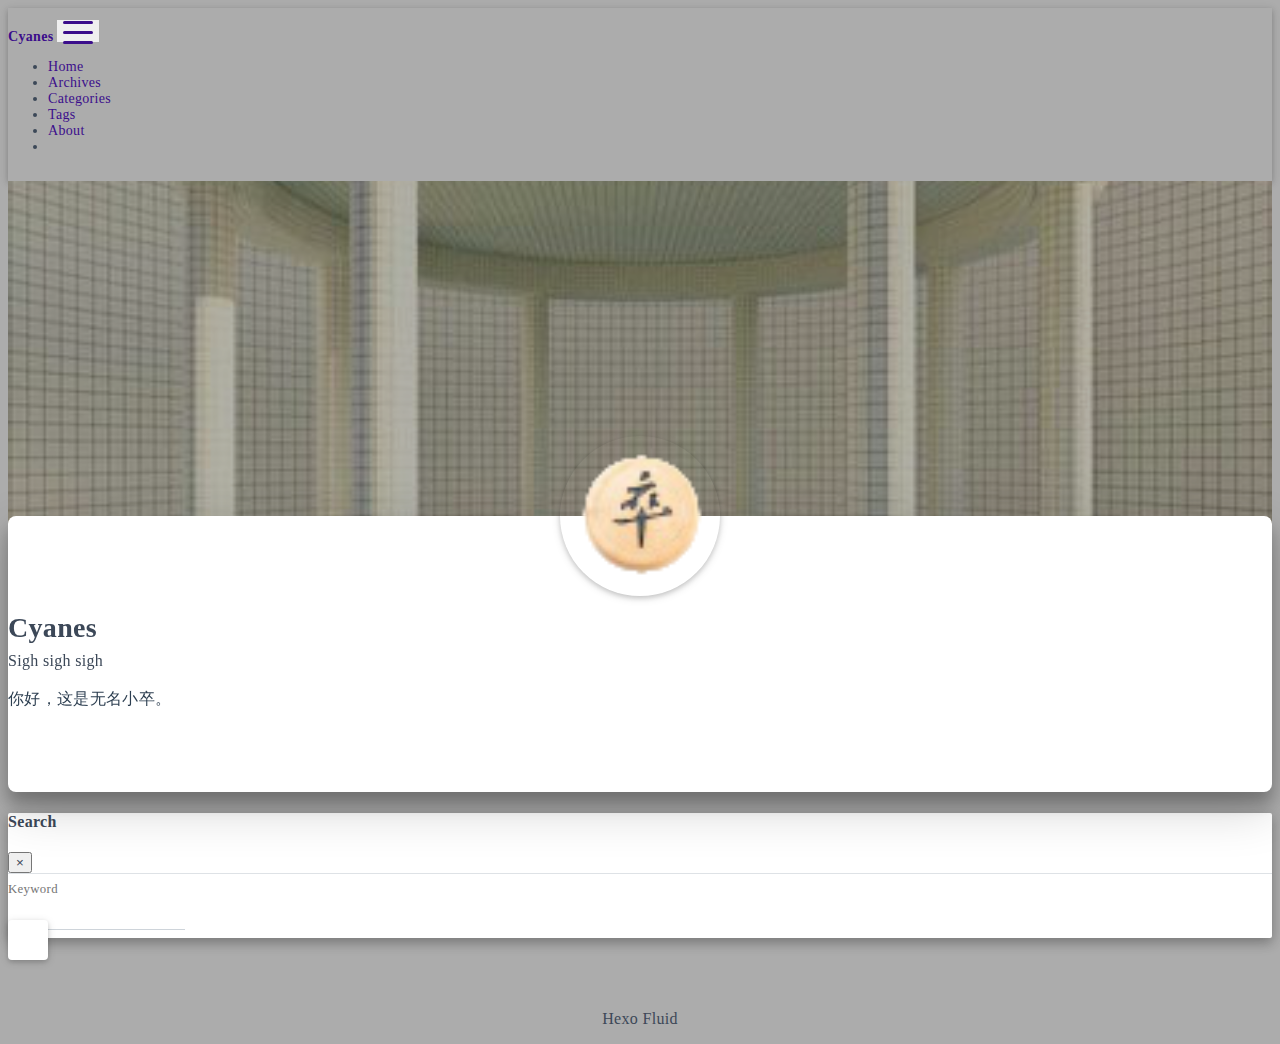
==== commit 9ec40b72: "Site updated: 2025-01-19 17:53:04" ====
--- a/about/index.html
+++ b/about/index.html
@@ -1,7 +1,7 @@
 
 
 <!DOCTYPE html>
-<html lang="en" data-default-color-scheme=auto>
+<html lang="en" >
 
 
 
@@ -15,7 +15,7 @@
   <meta name="viewport" content="width=device-width, initial-scale=1.0, maximum-scale=5.0, shrink-to-fit=no">
   <meta http-equiv="x-ua-compatible" content="ie=edge">
   
-  <meta name="theme-color" content="#2f4154">
+  <meta name="theme-color" content="#7CFCEF">
   <meta name="author" content="John Doe">
   <meta name="keywords" content="">
   
@@ -62,8 +62,6 @@
 
   <link id="highlight-css" rel="stylesheet" href="/css/highlight.css" />
   
-    <link id="highlight-css-dark" rel="stylesheet" href="/css/highlight-dark.css" />
-  
 
 
 
@@ -97,7 +95,7 @@
   <nav id="navbar" class="navbar fixed-top  navbar-expand-lg navbar-dark scrolling-navbar">
   <div class="container">
     <a class="navbar-brand" href="/">
-      <strong>Fluid</strong>
+      <strong>Cyanes</strong>
     </a>
 
     <button id="navbar-toggler-btn" class="navbar-toggler" type="button" data-toggle="collapse"
@@ -179,12 +177,6 @@
           
         
         
-          <li class="nav-item" id="color-toggle-btn">
-            <a class="nav-link" target="_self" href="javascript:;" aria-label="Color Toggle">
-              <i class="iconfont icon-dark" id="color-toggle-icon"></i>
-            </a>
-          </li>
-        
       </ul>
     </div>
   </div>
@@ -232,8 +224,8 @@
 
 <div class="text-center">
   <div class="about-info">
-    <div class="about-name">Fluid</div>
-    <div class="about-intro">An elegant theme for Hexo</div>
+    <div class="about-name">Cyanes</div>
+    <div class="about-intro">Sigh sigh sigh</div>
     <div class="about-icons">
       
         
@@ -241,36 +233,10 @@
         
         <a href=https://github.com class="
            hint--bottom hint--rounded"
-           aria-label="GitHub"
+           aria-label="只是GitHub官网（"
            target="_blank"
         >
           <i class="iconfont icon-github-fill" aria-hidden="true"></i>
-          
-        </a>
-      
-        
-        
-        
-        <a href=https://douban.com class="
-           hint--bottom hint--rounded"
-           aria-label="豆瓣"
-           target="_blank"
-        >
-          <i class="iconfont icon-douban-fill" aria-hidden="true"></i>
-          
-        </a>
-      
-        
-        
-        
-        <a  class="qr-trigger
-           "
-           
-           target="_self"
-        >
-          <i class="iconfont icon-wechat-fill" aria-hidden="true"></i>
-          
-            <img class="qr-img" src="/img/favicon.png" srcset="/img/loading.gif" lazyload alt="qrcode" />
           
         </a>
       
--- a/css/main.css
+++ b/css/main.css
@@ -835,7 +835,7 @@
 }
 :root {
   --color-mode: "light";
-  --body-bg-color: #eee;
+  --body-bg-color: #ACACAC;
   --board-bg-color: #fff;
   --text-color: #3c4858;
   --sec-text-color: #718096;
@@ -845,8 +845,8 @@
   --link-hover-color: #30a9de;
   --link-hover-bg-color: #f8f9fa;
   --line-color: #eaecef;
-  --navbar-bg-color: #2f4154;
-  --navbar-text-color: #fff;
+  --navbar-bg-color: #7CFCEF;
+  --navbar-text-color: #3B0E8B;
   --subtitle-color: #fff;
   --scrollbar-color: #c4c6c9;
   --scrollbar-hover-color: #a6a6a6;
@@ -856,90 +856,6 @@
   --inlinecode-bg-color: rgba(175,184,193,0.2);
   --fold-title-color: #3c4858;
   --fold-border-color: #eaecef;
-}
-@media (prefers-color-scheme: dark) {
-  :root {
-    --color-mode: "dark";
-  }
-  :root:not([data-user-color-scheme]) {
-    --body-bg-color: #181c27;
-    --board-bg-color: #252d38;
-    --text-color: #c4c6c9;
-    --sec-text-color: #a7a9ad;
-    --post-text-color: #c4c6c9;
-    --post-heading-color: #c4c6c9;
-    --post-link-color: #1589e9;
-    --link-hover-color: #30a9de;
-    --link-hover-bg-color: #364151;
-    --line-color: #435266;
-    --navbar-bg-color: #1f3144;
-    --navbar-text-color: #d0d0d0;
-    --subtitle-color: #d0d0d0;
-    --scrollbar-color: #687582;
-    --scrollbar-hover-color: #9da8b3;
-    --button-bg-color: transparent;
-    --button-hover-bg-color: #46647e;
-    --highlight-bg-color: #303030;
-    --inlinecode-bg-color: rgba(99,110,123,0.4);
-    --fold-title-color: #c4c6c9;
-    --fold-border-color: #435266;
-  }
-  :root:not([data-user-color-scheme]) img {
-    -webkit-filter: brightness(0.9);
-    filter: brightness(0.9);
-    transition: filter 0.2s ease-in-out;
-  }
-  :root:not([data-user-color-scheme]) .license-box {
-    background-color: rgba(62,75,94,0.35);
-    transition: background-color 0.2s ease-in-out;
-  }
-  :root:not([data-user-color-scheme]) .gt-comment-admin .gt-comment-content {
-    background-color: transparent;
-    transition: background-color 0.2s ease-in-out;
-  }
-}
-@media not print {
-  [data-user-color-scheme="dark"] {
-    --body-bg-color: #181c27;
-    --board-bg-color: #252d38;
-    --text-color: #c4c6c9;
-    --sec-text-color: #a7a9ad;
-    --post-text-color: #c4c6c9;
-    --post-heading-color: #c4c6c9;
-    --post-link-color: #1589e9;
-    --link-hover-color: #30a9de;
-    --link-hover-bg-color: #364151;
-    --line-color: #435266;
-    --navbar-bg-color: #1f3144;
-    --navbar-text-color: #d0d0d0;
-    --subtitle-color: #d0d0d0;
-    --scrollbar-color: #687582;
-    --scrollbar-hover-color: #9da8b3;
-    --button-bg-color: transparent;
-    --button-hover-bg-color: #46647e;
-    --highlight-bg-color: #303030;
-    --inlinecode-bg-color: rgba(99,110,123,0.4);
-    --fold-title-color: #c4c6c9;
-    --fold-border-color: #435266;
-  }
-  [data-user-color-scheme="dark"] img {
-    -webkit-filter: brightness(0.9);
-    filter: brightness(0.9);
-    transition: filter 0.2s ease-in-out;
-  }
-  [data-user-color-scheme="dark"] .license-box {
-    background-color: rgba(62,75,94,0.35);
-    transition: background-color 0.2s ease-in-out;
-  }
-  [data-user-color-scheme="dark"] .gt-comment-admin .gt-comment-content {
-    background-color: transparent;
-    transition: background-color 0.2s ease-in-out;
-  }
-}
-@media print {
-  :root {
-    --color-mode: "light";
-  }
 }
 .fade-in-up {
   -webkit-animation-name: fade-in-up;
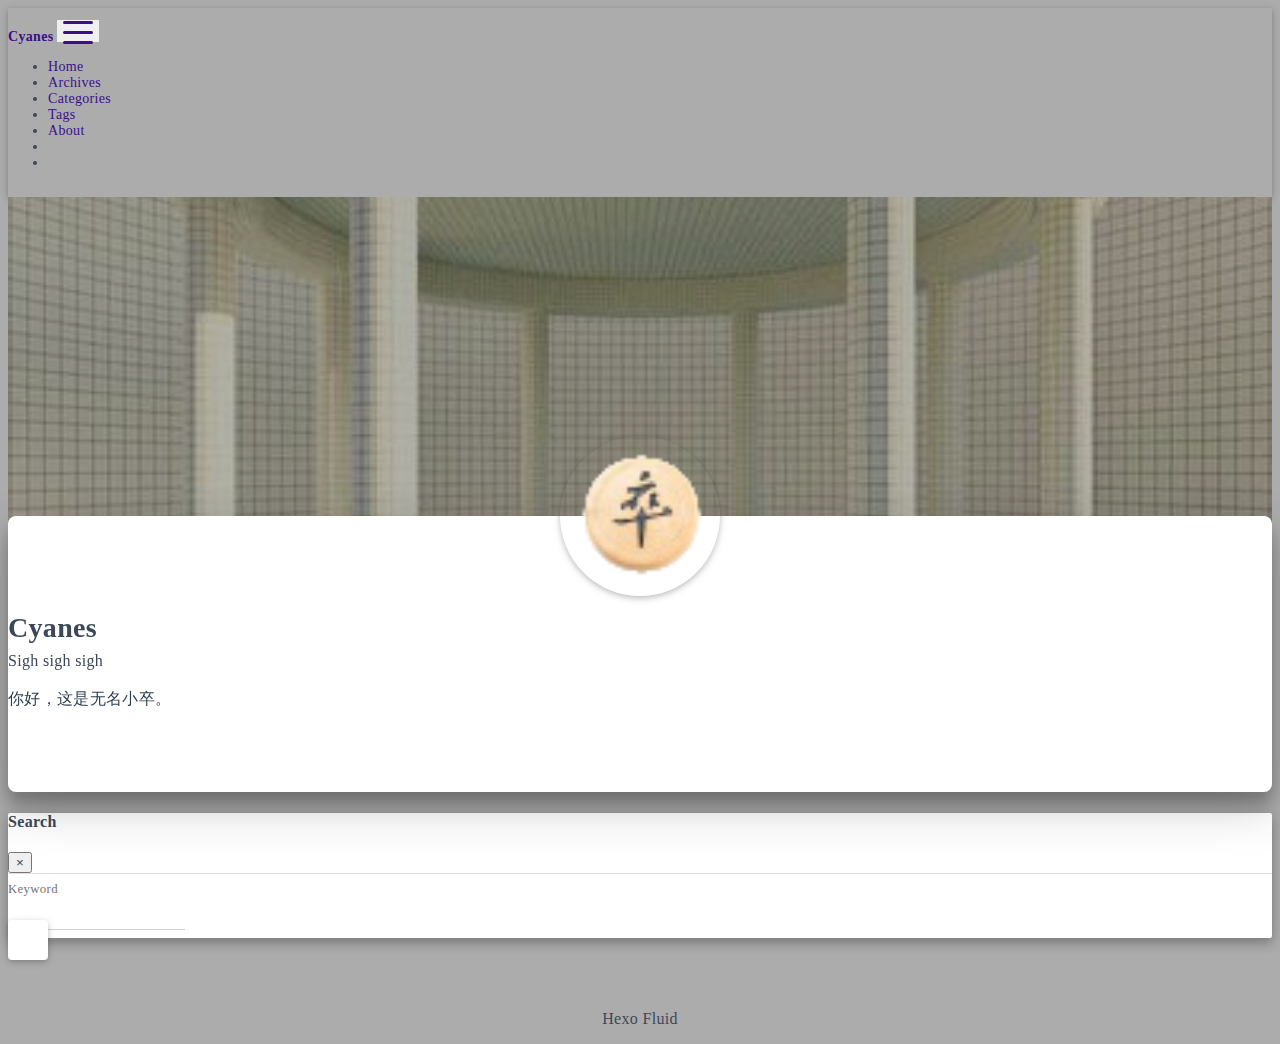
==== commit 988c28ea: "Site updated: 2025-01-19 18:03:50" ====
--- a/about/index.html
+++ b/about/index.html
@@ -1,7 +1,7 @@
 
 
 <!DOCTYPE html>
-<html lang="en" >
+<html lang="en" data-default-color-scheme=light>
 
 
 
@@ -62,6 +62,8 @@
 
   <link id="highlight-css" rel="stylesheet" href="/css/highlight.css" />
   
+    <link id="highlight-css-dark" rel="stylesheet" href="/css/highlight-dark.css" />
+  
 
 
 
@@ -176,6 +178,12 @@
           </li>
           
         
+        
+          <li class="nav-item" id="color-toggle-btn">
+            <a class="nav-link" target="_self" href="javascript:;" aria-label="Color Toggle">
+              <i class="iconfont icon-dark" id="color-toggle-icon"></i>
+            </a>
+          </li>
         
       </ul>
     </div>
--- a/css/main.css
+++ b/css/main.css
@@ -857,6 +857,90 @@
   --fold-title-color: #3c4858;
   --fold-border-color: #eaecef;
 }
+@media (prefers-color-scheme: dark) {
+  :root {
+    --color-mode: "dark";
+  }
+  :root:not([data-user-color-scheme]) {
+    --body-bg-color: #181c27;
+    --board-bg-color: #252d38;
+    --text-color: #c4c6c9;
+    --sec-text-color: #a7a9ad;
+    --post-text-color: #c4c6c9;
+    --post-heading-color: #c4c6c9;
+    --post-link-color: #1589e9;
+    --link-hover-color: #30a9de;
+    --link-hover-bg-color: #364151;
+    --line-color: #435266;
+    --navbar-bg-color: #1f3144;
+    --navbar-text-color: #d0d0d0;
+    --subtitle-color: #d0d0d0;
+    --scrollbar-color: #687582;
+    --scrollbar-hover-color: #9da8b3;
+    --button-bg-color: transparent;
+    --button-hover-bg-color: #46647e;
+    --highlight-bg-color: #303030;
+    --inlinecode-bg-color: rgba(99,110,123,0.4);
+    --fold-title-color: #c4c6c9;
+    --fold-border-color: #435266;
+  }
+  :root:not([data-user-color-scheme]) img {
+    -webkit-filter: brightness(0.9);
+    filter: brightness(0.9);
+    transition: filter 0.2s ease-in-out;
+  }
+  :root:not([data-user-color-scheme]) .license-box {
+    background-color: rgba(62,75,94,0.35);
+    transition: background-color 0.2s ease-in-out;
+  }
+  :root:not([data-user-color-scheme]) .gt-comment-admin .gt-comment-content {
+    background-color: transparent;
+    transition: background-color 0.2s ease-in-out;
+  }
+}
+@media not print {
+  [data-user-color-scheme="dark"] {
+    --body-bg-color: #181c27;
+    --board-bg-color: #252d38;
+    --text-color: #c4c6c9;
+    --sec-text-color: #a7a9ad;
+    --post-text-color: #c4c6c9;
+    --post-heading-color: #c4c6c9;
+    --post-link-color: #1589e9;
+    --link-hover-color: #30a9de;
+    --link-hover-bg-color: #364151;
+    --line-color: #435266;
+    --navbar-bg-color: #1f3144;
+    --navbar-text-color: #d0d0d0;
+    --subtitle-color: #d0d0d0;
+    --scrollbar-color: #687582;
+    --scrollbar-hover-color: #9da8b3;
+    --button-bg-color: transparent;
+    --button-hover-bg-color: #46647e;
+    --highlight-bg-color: #303030;
+    --inlinecode-bg-color: rgba(99,110,123,0.4);
+    --fold-title-color: #c4c6c9;
+    --fold-border-color: #435266;
+  }
+  [data-user-color-scheme="dark"] img {
+    -webkit-filter: brightness(0.9);
+    filter: brightness(0.9);
+    transition: filter 0.2s ease-in-out;
+  }
+  [data-user-color-scheme="dark"] .license-box {
+    background-color: rgba(62,75,94,0.35);
+    transition: background-color 0.2s ease-in-out;
+  }
+  [data-user-color-scheme="dark"] .gt-comment-admin .gt-comment-content {
+    background-color: transparent;
+    transition: background-color 0.2s ease-in-out;
+  }
+}
+@media print {
+  :root {
+    --color-mode: "light";
+  }
+}
 .fade-in-up {
   -webkit-animation-name: fade-in-up;
   animation-name: fade-in-up;
--- a/css/highlight-dark.css
+++ b/css/highlight-dark.css
@@ -0,0 +1,62 @@
+pre code.hljs {
+  display: block;
+  overflow-x: auto;
+  padding: 1em
+}
+code.hljs {
+  padding: 3px 5px
+}
+/*
+
+Dark style from softwaremaniacs.org (c) Ivan Sagalaev <Maniac@SoftwareManiacs.Org>
+
+*/
+.hljs {
+  color: #ddd;
+  background: #303030
+}
+.hljs-keyword,
+.hljs-selector-tag,
+.hljs-literal,
+.hljs-section,
+.hljs-link {
+  color: white
+}
+.hljs-subst {
+  /* default */
+  
+}
+.hljs-string,
+.hljs-title,
+.hljs-name,
+.hljs-type,
+.hljs-attribute,
+.hljs-symbol,
+.hljs-bullet,
+.hljs-built_in,
+.hljs-addition,
+.hljs-variable,
+.hljs-template-tag,
+.hljs-template-variable {
+  color: #d88
+}
+.hljs-comment,
+.hljs-quote,
+.hljs-deletion,
+.hljs-meta {
+  color: #979797
+}
+.hljs-keyword,
+.hljs-selector-tag,
+.hljs-literal,
+.hljs-title,
+.hljs-section,
+.hljs-doctag,
+.hljs-type,
+.hljs-name,
+.hljs-strong {
+  font-weight: bold
+}
+.hljs-emphasis {
+  font-style: italic
+}
